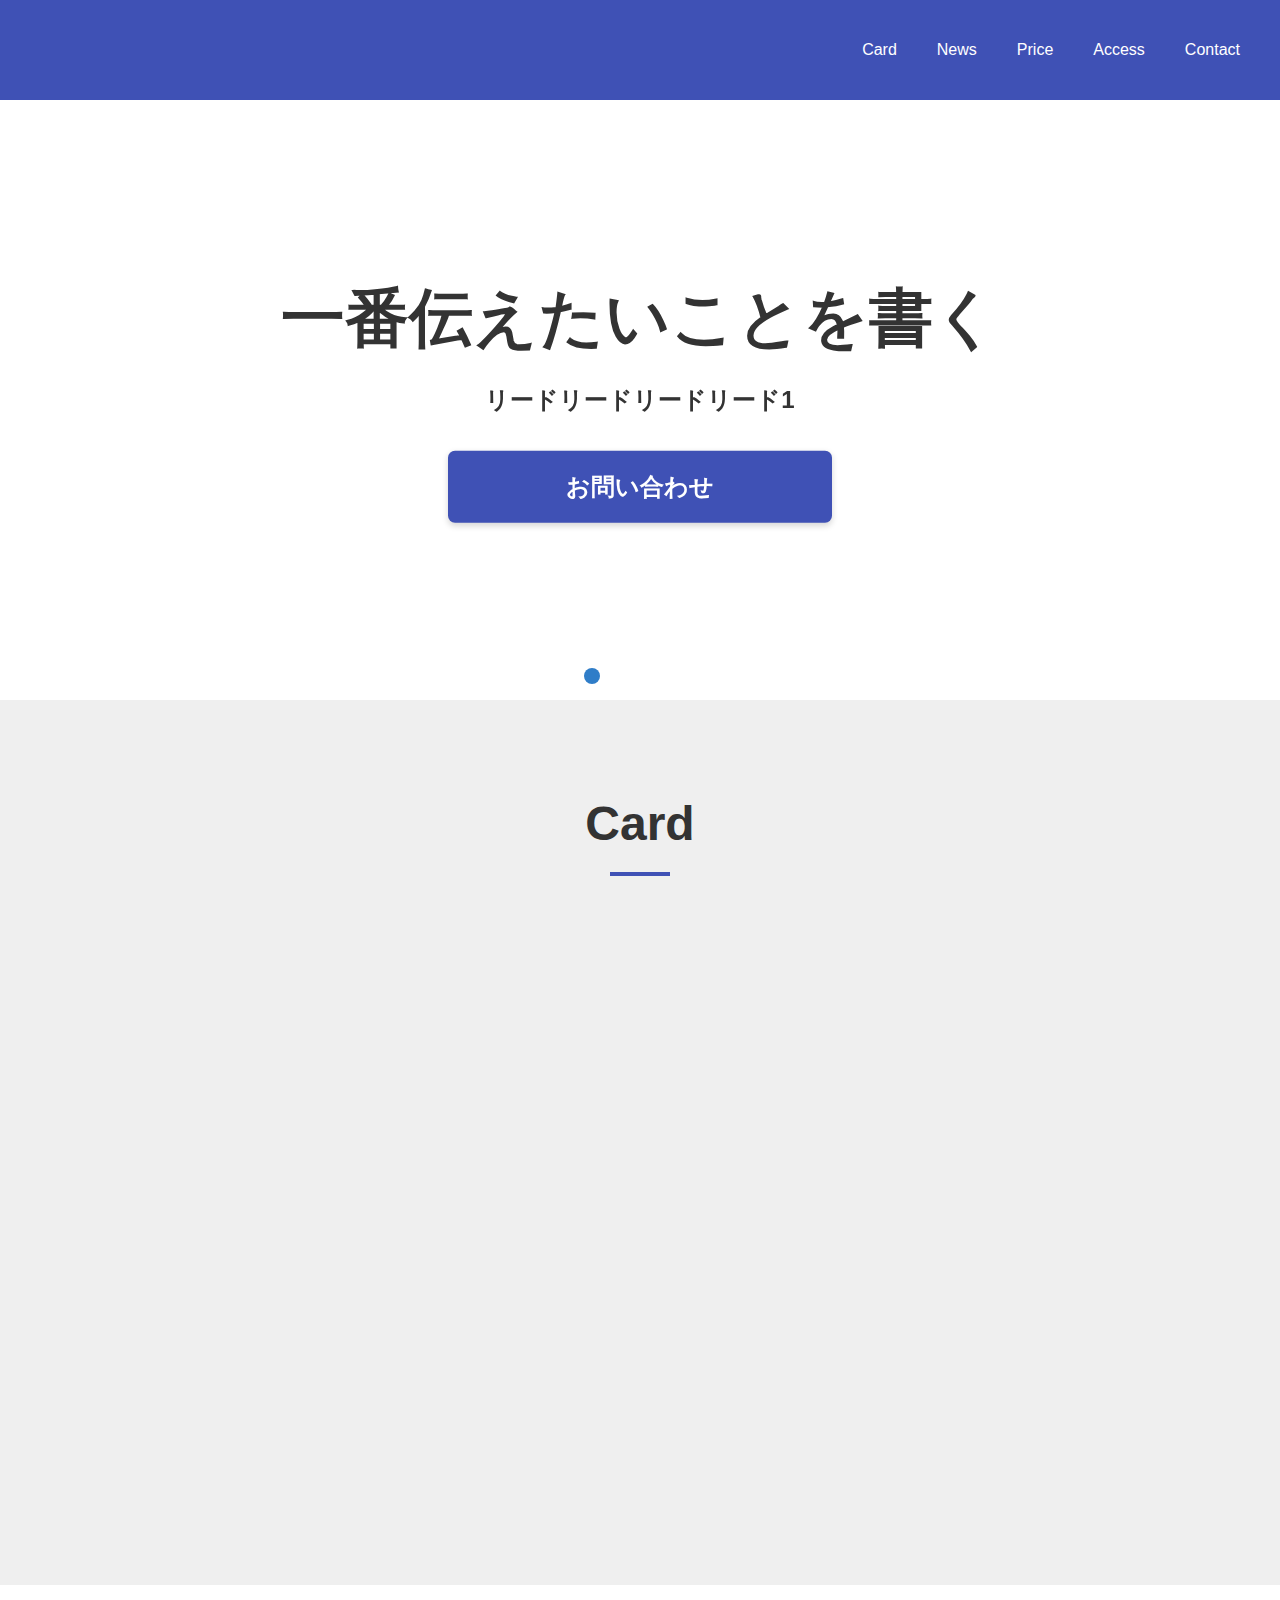
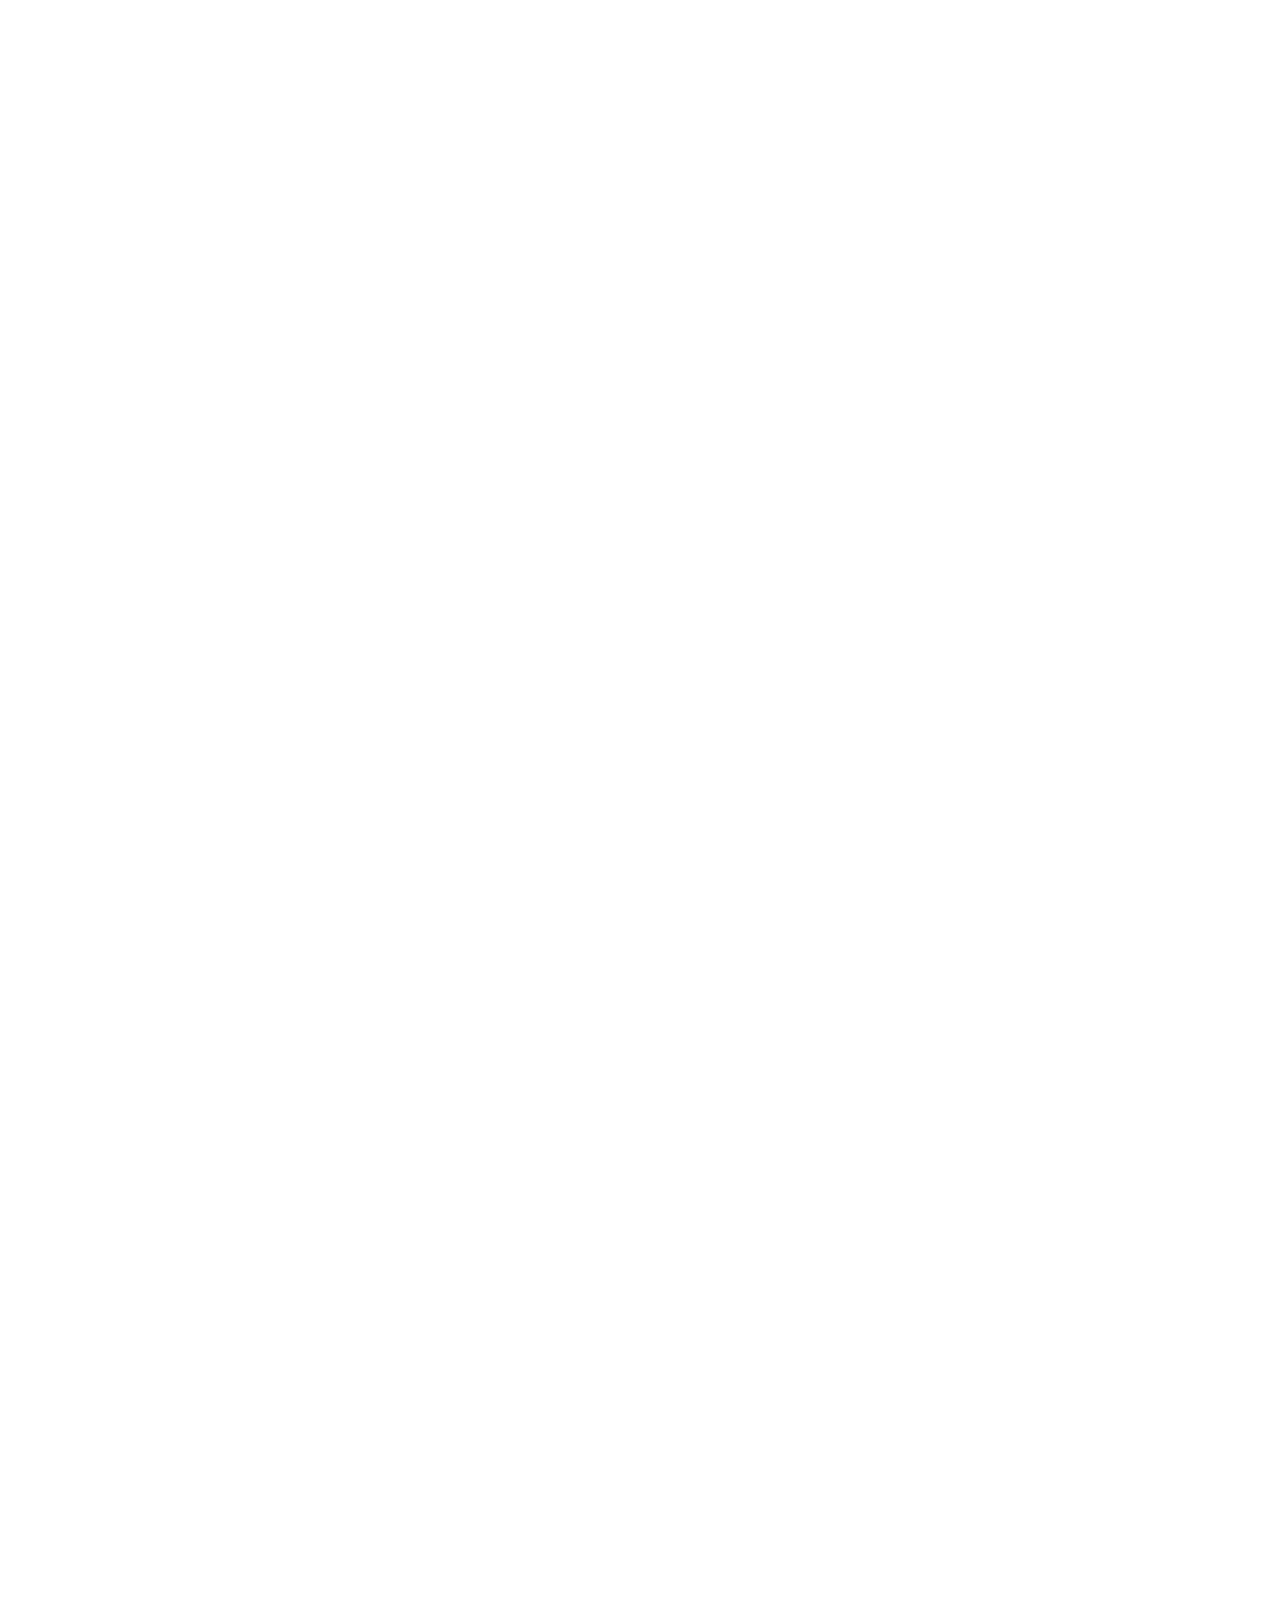
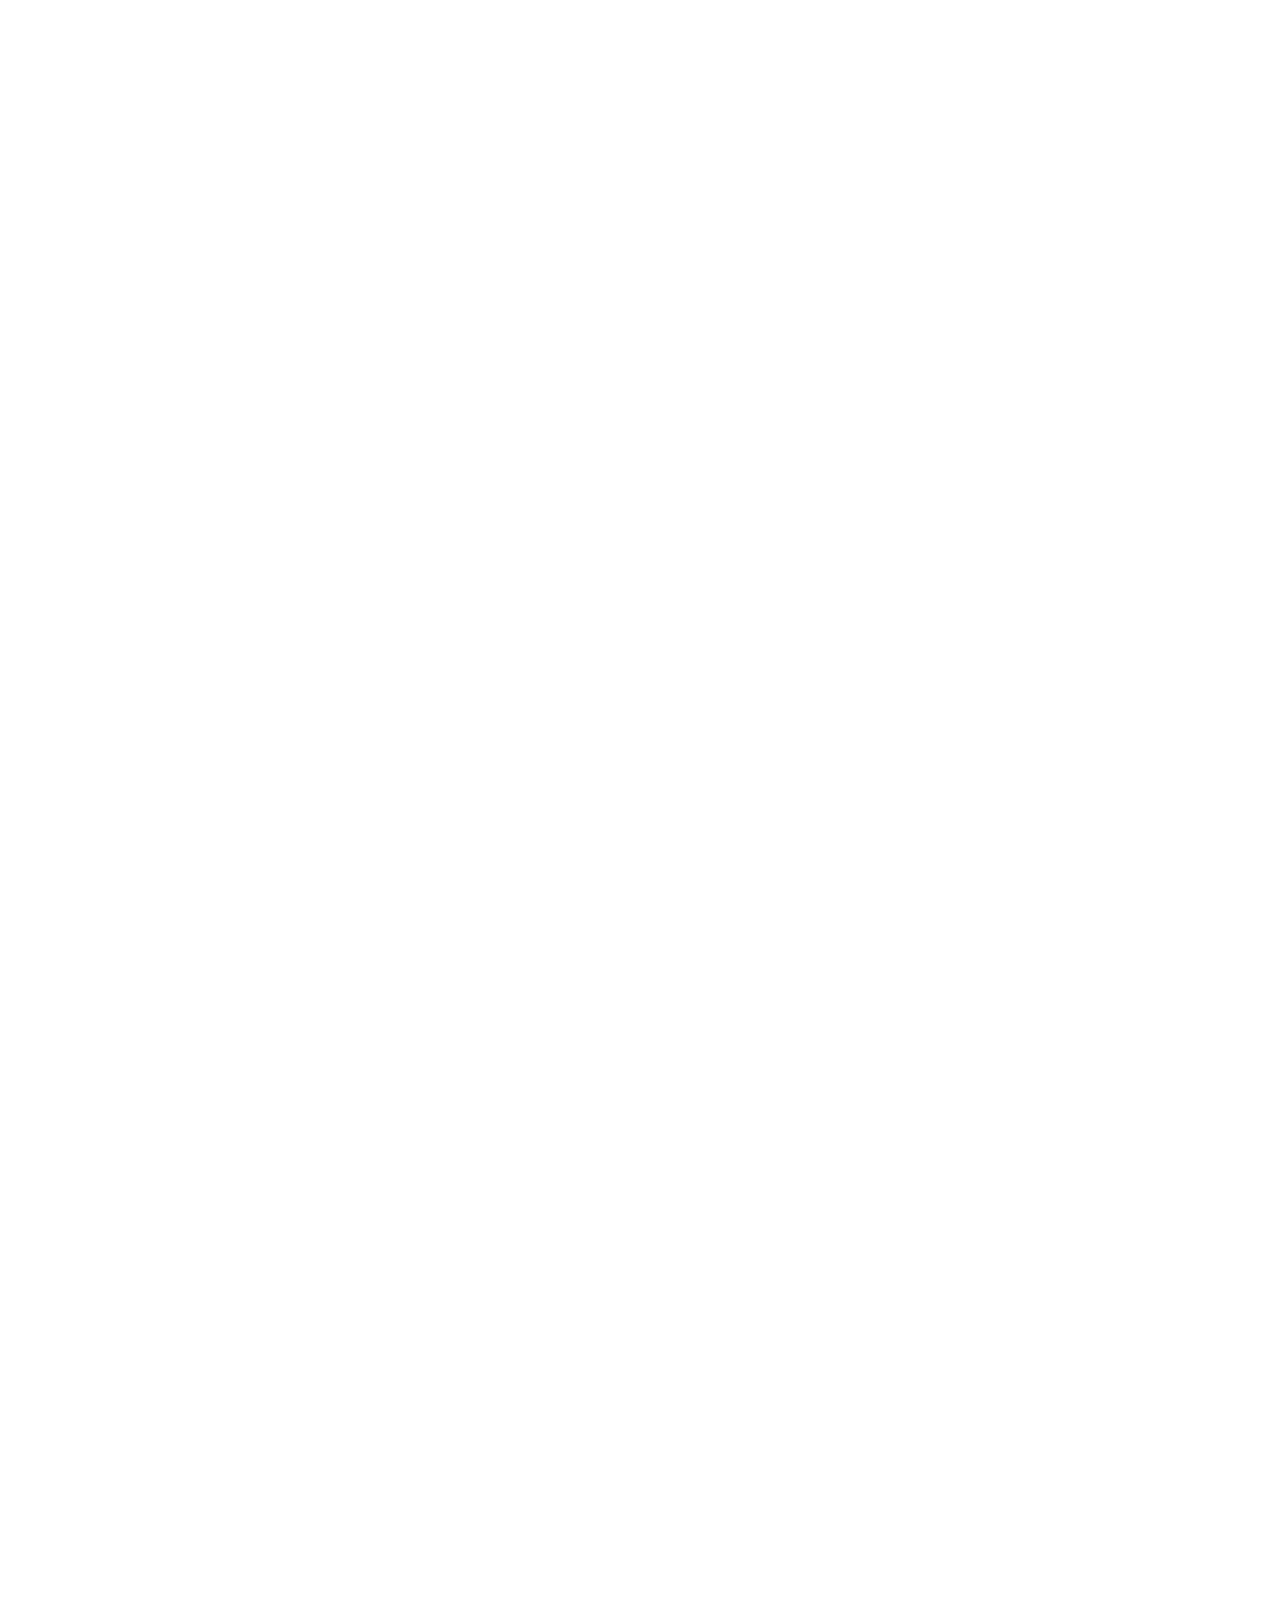
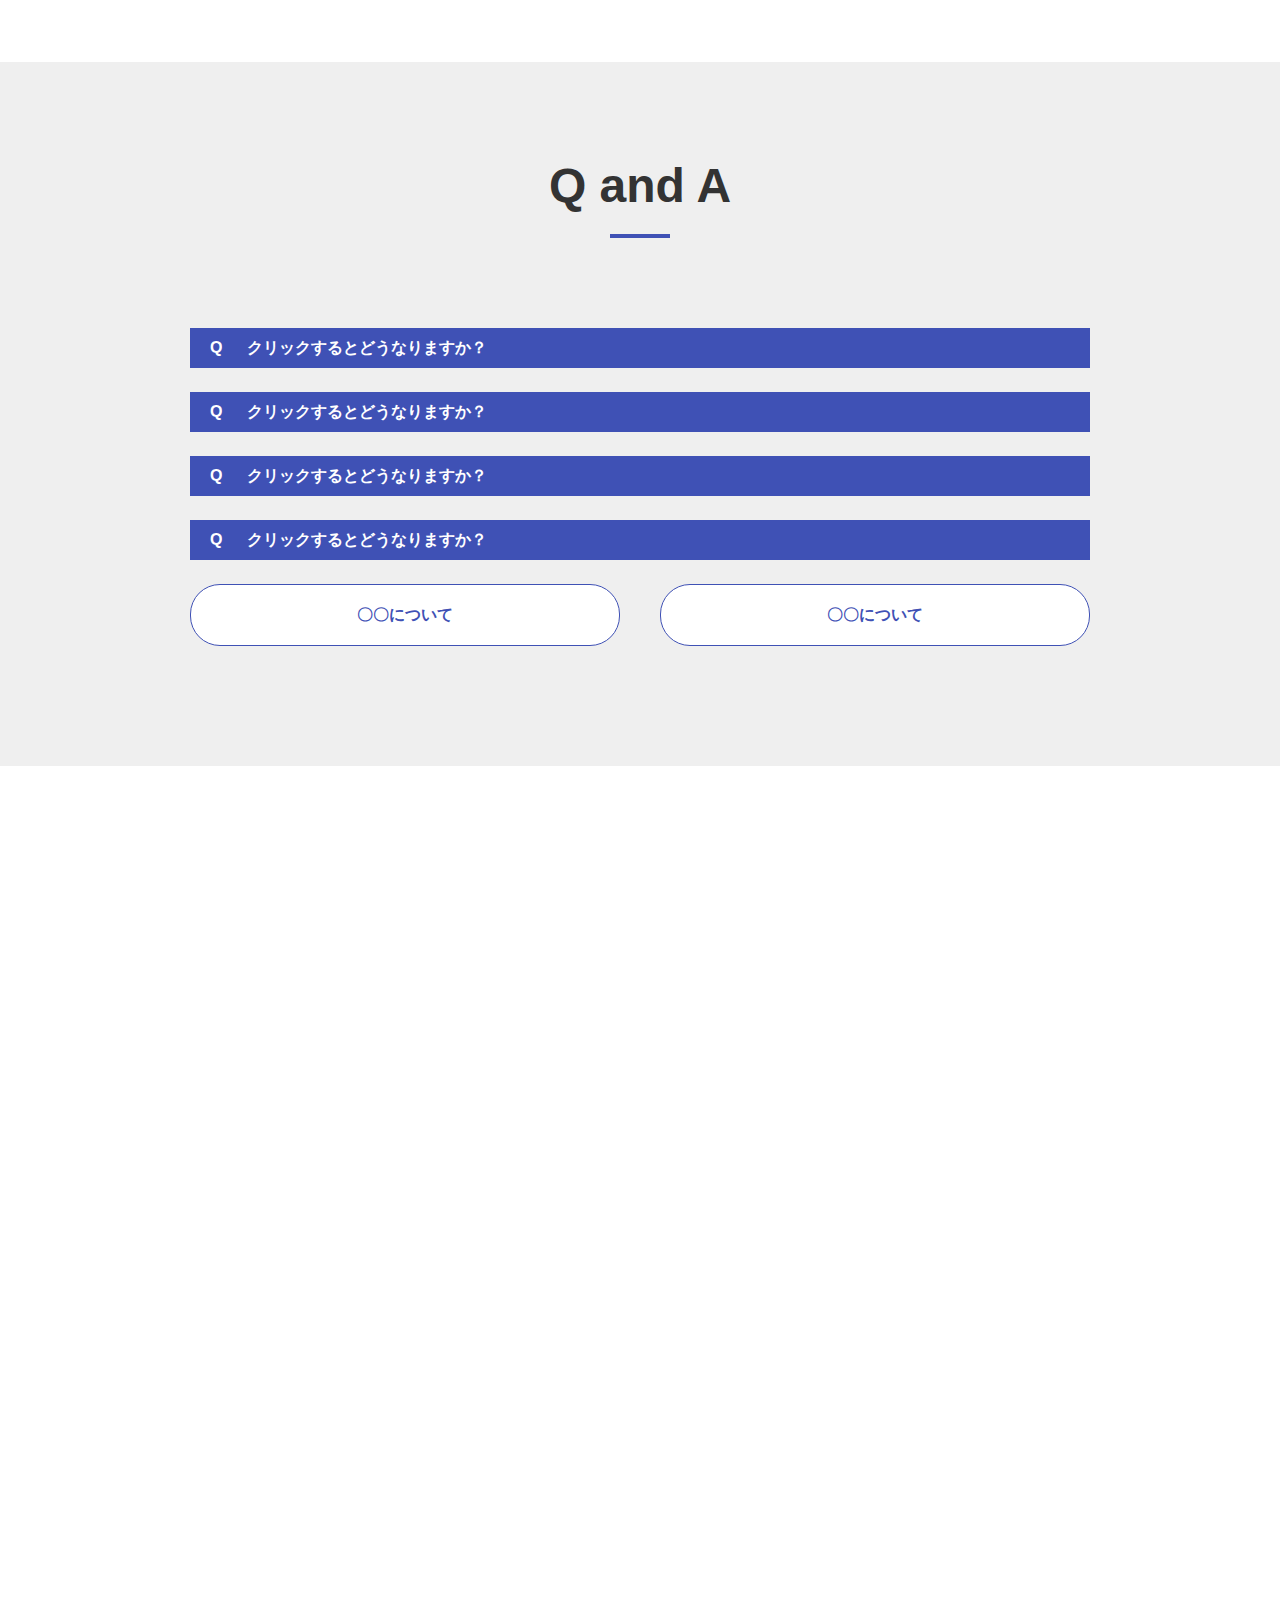
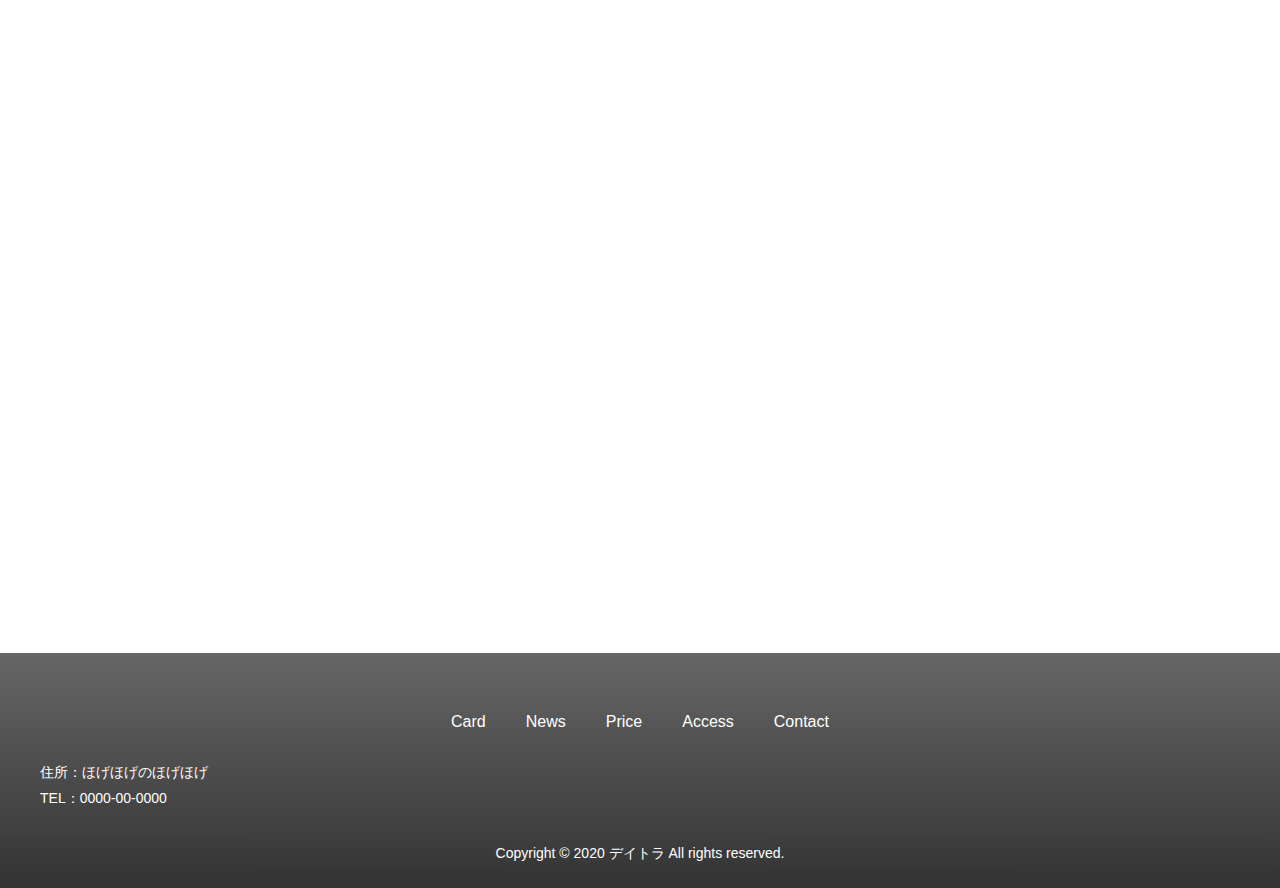
==== index.html @ 1953d83e "Rename myself.html to index.html" ====
<!DOCTYPE html>
<html lang="ja">
<head>
  <meta charset="UTF-8">
  <meta name="viewport" content="width=device-width, initial-scale=1.0">
  <title>Document</title>
  
  <!-- <link rel="stylesheet" href="../html5reset-1.6.1.css"> -->
  <link rel="stylesheet" href="https://unpkg.com/swiper/swiper-bundle.min.css">
  <link rel="stylesheet" href="./wow/css/libs/animate.css">
  <link rel="stylesheet" href="myself.css">
</head>
<body class="drawer drawer--right">
  <header>
    <div class="container container-header">
      <h1 class="header-logo">
        <a href="">         
          <img src="./ANSWER/img/logo.png" alt="" >
        </a>
      </h1>
      <nav class="header-nav hidden-sp">
        <ul>
          <li ><a href="#card" class="nav-link">Card</a></li>
          <li><a href="#news" class="nav-link">News</a></li>
          <li><a href="#price" class="nav-link">Price</a></li>
          <li><a href="#map" class="nav-link">Access</a></li>
          <li><a href="#contact" class="nav-link">Contact</a></li>
        </ul>
      </nav>
      <div class="drawer-items hidden-pc hidden-tab">
        <!-- ハンバーガーメニュー -->
        <button type="button" class="drawer-toggle drawer-hamburger">
            <!-- 中の要素は自由！ -->
            <span class="sr-only">toggle navigation</span>
            <span class="drawer-hamburger-icon"></span>
        </button>
        <nav class="drawer-nav" role="navigation">
          <ul class="drawer-menu">
            <li><a class="drawer-brand" href="#">Brand</a></li>
            <li><a class="drawer-menu-item nav-item" href="#card">Card</a></li>
            <li><a class="drawer-menu-item" href="#news">News</a></li>
            <li><a class="drawer-menu-item" href="#price">Price</a></li>
            <li><a class="drawer-menu-item" href="#map">Access</a></li>
            <li><a class="drawer-menu-item" href="#contact">Contact</a></li>
          </ul>
        </nav>
        <div class="drawer-bg"></div>
      </div>
    </div>
  </header>
  
  <section class="mainvisual">
    <div class="swiper-container">
      <div class="swiper-wrapper">
        
        <div class="swiper-slide">
          <div class="mainvisual-content">
            <div class="mainvisual-ttl wow fadeInUp">一番伝えたい<br class=" hidden-pc hidden-tab">ことを書く</div>
            <div class="mainvisual-lead wow fadeInUp">リードリードリードリード1</div>
            <div class="mainvisual-button"><a href="" class="button-mainvisual">お問い合わせ</a></div>
          </div>          
        </div>

        <div class="swiper-slide">
          <div class="mainvisual-content">
            <div class="mainvisual-ttl">一番伝えたい<br class=" hidden-pc hidden-tab">ことを書く</div>
            <div class="mainvisual-lead">リードリードリードリード2</div>
            <div class="mainvisual-button"><a href="" class="button-mainvisual">お問い合わせ</a></div>
          </div>          
        </div>

        <div class="swiper-slide " data-swiper-autoplay="2000">
          <div class="mainvisual-content">
            <div class="mainvisual-ttl">一番伝えたい<br class=" hidden-pc hidden-tab">ことを書く</div>
            <div class="mainvisual-lead">リードリードリードリード3</div>
            <div class="mainvisual-button"><a href="" class="button-mainvisual">お問い合わせ</a></div>
          </div>          
        </div>

        
        <div class="swiper-slide">
          <div class="mainvisual-content">
            <div class="mainvisual-ttl">一番伝えたい<br class=" hidden-pc hidden-tab">ことを書く</div>
            <div class="mainvisual-lead">リードリードリード4</div>
            <div class="mainvisual-button"><a href="" class="button-mainvisual">お問い合わせ</a></div>
          </div>          
        </div>
        <div class="swiper-slide">
          <div class="mainvisual-content">
            <div class="mainvisual-ttl">一番伝えたい<br class=" hidden-pc hidden-tab">ことを書く</div>
            <div class="mainvisual-lead">リードリードリードリード5</div>
            <div class="mainvisual-button"><a href="" class="button-mainvisual">お問い合わせ</a></div>
          </div>          
        </div>
      </div>

      <div class="swiper-pagination"></div>
    <!-- ナビゲーションボタン（※省略可） -->
    <div class="swiper-button-prev"></div>
    <div class="swiper-button-next"></div>

    <!-- スクロールバー（※省略可） -->
    <!-- <div class="swiper-scrollbar"></div> -->
    </div>

    
  </section>

  
  <section class="card wow fadeInUp" id="card">
    <div class="container">
      <h2 class="section-ttl">Card</h2>
      <div class="card-items">
        <div class="card-item wow bounceInLeft">
          <a href="" class="media">
            <div class="card-img"><img src="./ANSWER/img/card01.png" alt="" class=""></div>
            <div class="media-body">
              <div class="media-title">タイトルタイトル</div>
              <div class="media-content">テキストテキストテキストテキストテキストテキストテキストテキストテキスト</div>
            </div>
          </a>
        </div>
        <div class="card-item wow bounceInDown">
          <a href="" class="media">
            <div class="card-img"><img src="./ANSWER/img/card01.png" alt="" class=""></div>
            <div class="media-body">
              <div class="media-title">タイトルタイトル</div>
              <div class="media-content">テキストテキストテキストテキストテキストテキストテキストテキストテキスト</div>
            </div>
          </a>
        </div>
        <div class="card-item wow bounceInRight">
          <a href="" class="media">
            <div class="card-img"><img src="./ANSWER/img/card01.png" alt="" class=""></div>
            <div class="media-body">
              <div class="media-title">タイトルタイトル</div>
              <div class="media-content">テキストテキストテキストテキストテキストテキストテキストテキストテキスト</div>
            </div>
          </a>
        </div>
        <div class="card-item wow bounceInLeft">
          <a href="" class="media">
            <div class="card-img"><img src="./ANSWER/img/card01.png" alt="" class=""></div>
            <div class="media-body">
              <div class="media-title">タイトルタイトル</div>
              <div class="media-content">テキストテキストテキストテキストテキストテキストテキストテキストテキスト</div>
            </div>
          </a>
        </div>
        <div class="card-item wow fadeInUp">
          <a href="" class="media">
            <div class="card-img"><img src="./ANSWER/img/card01.png" alt="" class=""></div>
            <div class="media-body">
              <div class="media-title">タイトルタイトル</div>
              <div class="media-content">テキストテキストテキストテキストテキストテキストテキストテキストテキスト</div>
            </div>
          </a>
        </div>
        <div class="card-item wow bounceInRight">
          <a href="" class="media">
            <div class="card-img"><img src="./ANSWER/img/card01.png" alt="" class=""></div>
            <div class="media-body">
              <div class="media-title">タイトルタイトル</div>
              <div class="media-content">テキストテキストテキストテキストテキストテキストテキストテキストテキスト</div>
            </div>
          </a>
        </div>
        <div class="card-item wow bounceInLeft">
          <a href="" class="media">
            <div class="card-img"><img src="./ANSWER/img/card01.png" alt="" class=""></div>
            <div class="media-body">
              <div class="media-title">タイトルタイトル</div>
              <div class="media-content">テキストテキストテキストテキストテキストテキストテキストテキストテキスト</div>
            </div>
          </a>
        </div>
        <div class="card-item wow bounceInUp">
          <a href="" class="media">
            <div class="card-img"><img src="./ANSWER/img/card01.png" alt="" class=""></div>
            <div class="media-body">
              <div class="media-title">タイトルタイトル</div>
              <div class="media-content">テキストテキストテキストテキストテキストテキストテキストテキストテキスト</div>
            </div>
          </a>
        </div>
      </div>

    </div>
  </section>

  
  <section class="news wow fadeInUp" id="news">
    <div class="container">
      <h2 class="section-ttl">News</h2>
      <div class="news-items">
        <div class="news-item">
          <div class="info">
            <div class="info-meta">
              <time class="info-published" datetime="2019-01-30">2019-01-30</time>
              <div class="info-label">
                <a href="" class="info-label">ラベル１</a>
              </div>
            </div>
            <div class=" info-ttl"><a href="">ニュースニュースニュースニュースニュースニュースニュースニュース</a></div>
          </div>
        </div>
        <div class="news-item">
          <div class="info">
            <div class="info-meta">
              <time class="info-published" datetime="2019-01-30">2019-01-30</time>
              <div class="info-label info-label-1">
                <a href="" class="info-label">ラベル１</a>
              </div>
            </div>
            <div class=" info-ttl"><a href="">ニュースニュースニュースニュースニュースニュースニュースニュース</a></div>
          </div>
        </div>
        <div class="news-item">
          <div class="info">
            <div class="info-meta">
              <time class="info-published" datetime="2019-01-30">2019-01-30</time>
              <div class="info-label info-label-2">
                <a href="" class="info-label">ラベル１</a>
              </div>
            </div>
            <div class=" info-ttl"><a href="">ニュースニュースニュースニュースニュースニュースニュースニュース</a></div>
          </div>
        </div>
        <div class="news-item">
          <div class="info">
            <div class="info-meta">
              <time class="info-published" datetime="2019-01-30">2019-01-30</time>
              <div class="info-label ">
                <a href="" class="info-label">ラベル１</a>
              </div>
            </div>
            <div class=" info-ttl"><a href="">ニュースニュースニュースニュースニュースニュースニュースニュースニュースニュースニュースニュースニュースニュースニュースニュース</a></div>
          </div>
        </div>
        <div class="news-item">
          <div class="info">
            <div class="info-meta">
              <time class="info-published" datetime="2019-01-30">2019-01-30</time>
              <div class="info-label ">
                <a href="" class="info-label">ラベル１</a>
              </div>
            </div>
            <div class=" info-ttl"><a href="">ニュースニュースニュースニュースニュースニュースニュースニュース</a></div>
          </div>
        </div>
      </div>
      <div class="news-link">
        <a href="">more</a>
      </div>
    </div>
  </section>

  
  <section class="price  wow fadeInUp" id="price">
    <div class="container">
      <h2 class="section-ttl">Price</h2>
      <div class="price-content">
        <div class="price-img"><img src="./ANSWER/img/price.png" alt=""></div>
        <div class="table-price">
          <table class="table-default">
						<tr>
							<th></th>
							<th>column1</th>
							<th>column2</th>
						</tr>
						<tr>
							<th>row1</th>
							<td>100円</td>
							<td>100円</td>
						</tr>
						<tr>
							<th>row2</th>
							<td>6,000円</td>
							<td>0円</td>
						</tr>
						<tr>
							<th>row3</th>
							<td class="table-default__multiline">
								<span class="m-active">6,000円</span><br>
								<span class="m-small">※ 今だけ半額</span>
							</td>
							<td>0円</td>
						</tr>
						<tr>
							<th>row4</th>
							<td>100円</td>
							<td>100円</td>
						</tr>
          </table>
          <div class="table-attention">※目安なので詳しくは<a href>お問い合わせ</a>ください。</div>
        </div>
      </div>
    </div>
  </section>
  
  <section class="map  wow fadeInUp" id="map">
    <div class="container">
      <h2 class="section-ttl">Access</h2>
      <div class="map-iframe">
        <div class="map-iframe-wrap">
          <iframe src="https://www.google.com/maps/embed?pb=!1m18!1m12!1m3!1d2603.0057111878637!2d17.234353550320076!3d40.79427154510005!2m3!1f0!2f0!3f0!3m2!1i1024!2i768!4f13.1!3m3!1m2!1s0x1347b26487f9383d%3A0x803e3f2f028a5d8!2z44Kk44K_44Oq44KiIOOAkjcwMDExIOODkOODvOODqiDjgqLjg6vjg5njg63jg5njg4Pjg60!5e0!3m2!1sja!2sjp!4v1601564745512!5m2!1sja!2sjp" width="800" height="400" frameborder="0" style="border:0;" allowfullscreen="" aria-hidden="false" tabindex="0"></iframe>
        </div>
      </div>
      <dl class="map-info">
				<dt>住所</dt>
				<dd>ほげほげほげのほげの場所</dd>
				<dt>アクセス</dt>
				<dd>〇〇駅から右に５分</dd>
      </dl>
      <div class="map-link">
        <a href="" class="button-arrow-right">Googleマップで見る</a>
      </div>
    </div>
  </section>

  <section class="tab wow fadeInUp" id="tab">
    <div class="container">
      <h2 class="section-ttl">Tab</h2>
      <div class="tab-wrap">
        <div class="tab-menu-links">
          <div class="tab-menu-item1 tab-menu-link is-chosen">
            <a href="" class="tab-link" id="tab-1" data-tab="tab1">タブ1</a>
          </div>
          <div class="tab-menu-item2 tab-menu-link">
            <a href="" class="tab-link" data-tab="tab2">タブ2</a>
          </div>
          <div class="tab-menu-item3 tab-menu-link">
            <a href="" class="tab-link" data-tab="tab3">タブ3</a>
          </div>
          <div class="tab-menu-item4 tab-menu-link">
            <a href="" class="tab-link" data-tab="tab4">タブ4</a>
          </div>
        </div>
        <div class="tab-contens">
          <div data-tab="tab1" class="tab-content-type-1 tab-content is-show-tab-content">
            <h3 class="tab-item-ttl">タブ１のキャッチ的なテキスト</h3>
            <div class="tab-content-main">
              <div class="tab-img"><img src="./ANSWER/img/price.png" alt=""></div>
              <div class="tab-introduce">
                <h4 class="tab-introduce-ttl">
                  タブ１の見出し
                </h4>
                <div class="tab-introduce-content">
                  タブ１のコンテンツ。タブ１のコンテンツ。タブ１のコンテンツ。タブ１のコンテンツ。タブ１のコンテンツ。タブ１のコンテンツ。タブ１のコンテンツ。タブ１のコンテンツ。タブ１のコンテンツ。タブ１のコンテンツ。タブ１のコンテンツ。タブ１のコンテンツ。タブ１のコンテンツ。タブ１のコンテンツ。タブ１のコンテンツ。タブ１のコンテンツ。タブ１のコンテンツ。
                </div>
                <div class="tab-introduce-link"><a href="" class="button-arrow-right">詳しく見る</a></div>
              </div>
            </div>
          </div>
          <div data-tab="tab2" class="tab-content-type-2 tab-content">
            <h3 class="tab-item-ttl">タブ2のキャッチ的なテキスト</h3>
            <div class="tab-content-main">
              <div class="tab-img"><img src="./ANSWER/img/mainvisual.png" alt=""></div>
              <div class="tab-introduce">
                <h4 class="tab-introduce-ttl">
                  タブ2の見出し
                </h4>
                <div class="tab-introduce-content">
                  タブ１のコンテンツ。タブ１のコンテンツ。タブ１のコンテンツ。タブ１のコンテンツ。タブ１のコンテンツ。タブ１のコンテンツ。タブ１のコンテンツ。タブ１のコンテンツ。タブ１のコンテンツ。タブ１のコンテンツ。タブ１のコンテンツ。タブ１のコンテンツ。タブ１のコンテンツ。タブ１のコンテンツ。タブ１のコンテンツ。タブ１のコンテンツ。タブ１のコンテンツ。
                </div>
                <div class="tab-introduce-link"><a href="" class="button-arrow-right">詳しく見る</a></div>
              </div>
            </div>
          </div>
          <div data-tab="tab3" class="tab-content-type-3 tab-content">
            <h3 class="tab-item-ttl">タブ3のキャッチ的なテキスト</h3>
            <div class="tab-content-main">
              <div class="tab-img"><img src="./ANSWER/img/price.png" alt=""></div>
              <div class="tab-introduce">
                <h4 class="tab-introduce-ttl">
                  タブ１の見出し
                </h4>
                <div class="tab-introduce-content">
                  タブ１のコンテンツ。タブ１のコンテンツ。タブ１のコンテンツ。タブ１のコンテンツ。タブ１のコンテンツ。タブ１のコンテンツ。タブ１のコンテンツ。タブ１のコンテンツ。タブ１のコンテンツ。タブ１のコンテンツ。タブ１のコンテンツ。タブ１のコンテンツ。タブ１のコンテンツ。タブ１のコンテンツ。タブ１のコンテンツ。タブ１のコンテンツ。タブ１のコンテンツ。
                </div>
                <div class="tab-introduce-link"><a href="" class="button-arrow-right">詳しく見る</a></div>
              </div>
            </div>
          </div>
          <div data-tab="tab4" class="tab-content-type-4 tab-content">
            <h3 class="tab-item-ttl">タブ4のキャッチ的なテキスト</h3>
            <div class="tab-content-main">
              <div class="tab-img"><img src="./ANSWER/img/card01.png" alt=""></div>
              <div class="tab-introduce">
                <h4 class="tab-introduce-ttl">
                  タブ１の見出し
                </h4>
                <div class="tab-introduce-content">
                  タブ１のコンテンツ。タブ１のコンテンツ。タブ１のコンテンツ。タブ１のコンテンツ。タブ１のコンテンツ。タブ１のコンテンツ。タブ１のコンテンツ。タブ１のコンテンツ。タブ１のコンテンツ。タブ１のコンテンツ。タブ１のコンテンツ。タブ１のコンテンツ。タブ１のコンテンツ。タブ１のコンテンツ。タブ１のコンテンツ。タブ１のコンテンツ。タブ１のコンテンツ。
                </div>
                <div class="tab-introduce-link"><a href="" class="button-arrow-right">詳しく見る</a></div>
              </div>
            </div>
          </div>
    
        </div>
      </div>
    </div>
  </section>

  <section class="q-and-a">
    <div class="container">
      <h2 class="section-ttl q-and-a-ttl">Q and A</h2>
      <div class="q-and-a-wrap">

        <div class="q-and-a-item" id="q-and-a-item-1">
          <div class="q-and-a-question" data-q-and-a-no="1"><a href="">クリックするとどうなりますか？</a></div>
          <div class="q-and-a-answer" data-q-and-a-no="1">
            <div class="q-and-a-answer-content">
              <p>
                アコーディオンでここが開きます。アコーディオンでここが開きます。アコーディオンでここが開きます。アコーディオンでここが開きます。アコーディオンでここが開きます。アコーディオンでここが開きます。アコーディオンでここが開きます。アコーディオンでここが開きます。
              </p></div>
          </div>
        </div>
        
        <div class="q-and-a-item" id="q-and-a-item-2">
          <div class="q-and-a-question" data-q-and-a-no="2"><a href="">クリックするとどうなりますか？</a></div>
          <div class="q-and-a-answer" data-q-and-a-no="2">
            <div class="q-and-a-answer-content">
              <p>
                アコーディオンでここが開きます。アコーディオンでここが開きます。アコーディオンでここが開きます。アコーディオンでここが開きます。アコーディオンでここが開きます。アコーディオンでここが開きます。アコーディオンでここが開きます。アコーディオンでここが開きます。 
              </p></div>
          </div>
        </div>
        
        <div class="q-and-a-item" id="q-and-a-item-3">
          <div class="q-and-a-question" data-q-and-a-no="3"><a href="">クリックするとどうなりますか？</a></div>
          <div class="q-and-a-answer" data-q-and-a-no="3">
            <div class="q-and-a-answer-content">
              <p>
                アコーディオンでここが開きます。アコーディオンでここが開きます。アコーディオンでここが開きます。アコーディオンでここが開きます。アコーディオンでここが開きます。アコーディオンでここが開きます。アコーディオンでここが開きます。アコーディオンでここが開きます。
              </p></div>
          </div>
        </div>
        
        <div class="q-and-a-item" id="q-and-a-item-4">
          <div class="q-and-a-question" data-q-and-a-no="4"><a href="">クリックするとどうなりますか？</a></div>
          <div class="q-and-a-answer" data-q-and-a-no="4">
            <div class="q-and-a-answer-content">
              <p>
                アコーディオンでここが開きます。アコーディオンでここが開きます。アコーディオンでここが開きます。アコーディオンでここが開きます。アコーディオンでここが開きます。アコーディオンでここが開きます。アコーディオンでここが開きます。アコーディオンでここが開きます。 
              </p></div>
          </div>
        </div>
        <div class="q-a">
          <div class="q-a-wrap">
            <div class="q-a-item">
              <div class="q-a-question"><a href="">〇〇について</a></div>
              <div class="q-a-answer"><p>〇〇についての中身がぐいーんと出てくるイメージです。〇〇についての中身がぐいーんと出てくるイメージです。〇〇についての中身がぐいーんと出てくるイメージです。</p></div>
            </div>
            <div class="q-a-item">
              <div class="q-a-question"><a href="">〇〇について</a></div>
              <div class="q-a-answer"><p>〇〇についての中身がぐいーんと出てくるイメージです。〇〇についての中身がぐいーんと出てくるイメージです。〇〇についての中身がぐいーんと出てくるイメージです。</p></div>
            </div>
          </div>
        </div>

      </div>
    </div> 
  </section>
  
  <section class="contact wow fadeInUp" id="contact" >
    <div class="container">
      <h2 class="section-ttl">Contact</h2>
      <div class="contact-item">
        <form action="#">
            <dl class="contact-controls">
              <div class="contact-control">
                <dt>
                  <label for="your-name" class="contact-label contact-label-required">お名前</label>
                </dt>
                <dd>
                  <input type="text" name="your-name" id="your-name" placeholder="山田　太郎" class="form-input" value="" required>
                </dd>
              </div>
              <div class="contact-control">
                <dt>
                  <label for="your-mail" class="contact-label contact-label-required">メールアドレス</label>
                </dt>
                <dd>
                  <input type="text" name="your-mail" id="your-mail" class="form-input" placeholder="emal@example.com" value="" required>
                </dd>
              </div>
              <div class="contact-control">
                <dt>
                  <label for="your-kind" class="contact-label">お問い合わせ種別</label>
                </dt>
                <dd>
                  <select name="your-kind" id="your-kind" class="form-select">
                    <option value="">ーーー</option>
                    <option value="a">セレクトA</option>
                    <option value="b">セレクトB</option>
                    <option value="c">セレクトC</option>
                  </select>
                </dd>
              </div>
              <div class="contact-control">
                <dt>
                  <label for="your-message" class="contact-label">お問い合わせ内容</label>
                </dt>
                <dd>
                  <textarea name="your-message" id="your-message" class="form-textarea" placeholder="お問い合わせを入力してください"></textarea>
                </dd>
              </div>
            </dl>
            <div class="contact-radio">
              <label class="contact-radio-item"><input type="radio" name="your-name" class="form-radio" type="radio" checked><span>ラジオ1</span></label>

              <label class="contact-radio-item"><input type="radio" name="your-name" class="form-radio" type="radio" ><span>ラジオ2</span></label>

              <label class="contact-radio-item"><input type="radio" name="your-name" class="form-radio" type="radio" ><span>ラジオ3</span></label>
            </div>
            <div class="contact-check">
              <label>
                <input type="checkbox" class="form-checkbox" name="your-checkbox" required>

                <span><a href="" id="privacy-link">プライバシーポリシー</a>に合意する</span>
              </label>
            </div>
            <div class="contact-submit">
              <input type="submit"  value="送信する" class="button-arrow-right">
            </div>

        </form>
      </div>
    </div>
  </section>
  <section class="modal">
    <div class="container modal-container">
      <div class="modal-wrap" data-modal="hide">
        <div class="modal-close-top-btn modal-close" data-modal="close"><a href=""><img src="./ANSWER/img/btn-batsu.png" alt=""></a></div>

        <h3 class="modal-ttl">プライバシーポリシー</h3>
        <div class="modal-content">
          <div class="modal-item">
            <h3 class="modal-item-ttl">ほにゃらら</h3>
            <div class="modal-body">
              <div class="modal-body-text">ほにゃららほにゃららほにゃららほにゃららほにゃららほにゃららほにゃららほにゃららほにゃららほにゃららほにゃららほにゃららほにゃららほにゃららほにゃららほにゃららほにゃららほにゃららほにゃららほにゃららほにゃららほにゃららほにゃららほにゃららほにゃららほにゃららほにゃららほにゃららほにゃららほにゃららほにゃららほにゃららほにゃららほにゃららほにゃららほにゃららほにゃららほにゃらら。</div>
            </div>

          </div>
  
          <div class="modal-item">
            <h3 class="modal-item-ttl">ほにゃらら</h3>
            <div class="modal-body">
              <div class="modal-body-text">ほにゃららほにゃららほにゃららほにゃららほにゃららほにゃららほにゃららほにゃららほにゃららほにゃららほにゃららほにゃららほにゃららほにゃららほにゃららほにゃららほにゃららほにゃららほにゃららほにゃららほにゃららほにゃららほにゃららほにゃららほにゃららほにゃららほにゃららほにゃららほにゃららほにゃららほにゃららほにゃららほにゃららほにゃららほにゃららほにゃららほにゃららほにゃらら。ほにゃららほにゃららほにゃららほにゃららほにゃららほにゃららほにゃららほにゃららほにゃららほにゃららほにゃららほにゃららほにゃららほにゃららほにゃららほにゃららほにゃららほにゃららほにゃららほにゃららほにゃららほにゃららほにゃららほにゃららほにゃららほにゃららほにゃららほにゃららほにゃららほにゃららほにゃららほにゃららほにゃららほにゃららほにゃららほにゃららほにゃららほにゃらら。</div>
            </div>
          </div>
          <div class="modal-close-btn modal-close" data-modal="close"><a href="" class="">閉じる</a></div>
        </div>
      </div>
    </div>
    <div class="modal-bg" data-modal="hide"></div>
    </section>
  
  <footer class="footer">
    <div class="container">
      <div class="footer-contents">
        <div class="footer-left">
          <div class="footer-logo"><a href=""><img src="./ANSWER/img/logo.png" alt=""></a></div>
          <div class="footer-info">
            <p>住所：ほげほげのほげほげ</p>
            <p>TEL：0000-00-0000</p>
          </div>
        </div>
        <div class="footer-center">
          <nav class="footer-nav">
            <ul>
              <li><a href="">Card</a></li>
              <li><a href="">News</a></li>
              <li><a href="">Price</a></li>
              <li><a href="">Access</a></li>
              <li><a href="">Contact</a></li>
            </ul>
          </nav>
        </div>
        <div class="footer-right">
          <div class="footer-sns">
            <ul>
              <li><a href="" target="_blank" rel="noopener"><img src="./ANSWER/img/icon-twitter.png" alt=""></a></li>
              <li><a href="" target="_blank" rel="noopener"><img src="./ANSWER/img/icon-facebook.png" alt=""></a></li>
              <li><a href="" target="_blank" rel="noopener"><img src="./ANSWER/img/icon-instagram.png" alt=""></a></li>
            </ul>
          </div>
        </div>
      </div>
        <div class="footer-copy">Copyright &copy; 2020  <a href="https://www.daily-trial.com/" target="_blank" rel="noopener">デイトラ</a> All rights reserved.</div>
      </div>
  </footer>
  <div class="totop"><a href="#"><img src="./ANSWER/img/totop.png" alt=""></a></div>
  
<script src="https://ajax.googleapis.com/ajax/libs/jquery/3.4.1/jquery.min.js"></script>
<script src="https://unpkg.com/swiper/swiper-bundle.min.js"></script>
<!-- drawer.css -->
<link rel="stylesheet" href="https://cdnjs.cloudflare.com/ajax/libs/drawer/3.2.1/css/drawer.min.css">
<!-- jquery & iScroll -->
<script src="https://ajax.googleapis.com/ajax/libs/jquery/1.11.3/jquery.min.js"></script>
<script src="https://cdnjs.cloudflare.com/ajax/libs/iScroll/5.1.3/iscroll.min.js"></script>
<!-- drawer.js -->
<script src="https://cdnjs.cloudflare.com/ajax/libs/drawer/3.2.1/js/drawer.min.js"></script>
<script src="animation.js"></script>

<!-- <script>
  var mySwiper = new Swiper ('.swiper-container', {
    // ここからオプション
    loop: true,
    pagination: {
      el: '.swiper-pagination',
    },
    navigation: {
      nextEl: '.swiper-button-next',
      prevEl: '.swiper-button-prev',
    },
    scrollbar: {
      el: '.swiper-scrollbar',
    },
  })
 </script> -->
 <script src="./wow/dist/wow.js"></script>
 <script>
  new WOW().init();
  </script>
   <script>
    $(document).ready(function() {
    $('.drawer').drawer();
  });
  </script>
</body>
</html>
---- myself.css ----
@charset "UTF-8";
*,
*::before,
*::after {
  -webkit-box-sizing: border-box;
          box-sizing: border-box;
}

p {
  margin: 0;
  padding: 0;
}

a {
  opacity: 1;
  -webkit-transition: opacity .3s ease;
  transition: opacity .3s ease;
}

a:hover {
  opacity: .6;
}

ul, li {
  list-style: none;
}

a {
  text-decoration: none;
}

body {
  font-family: "游ゴシック体", "Yu Gothic", yugothic, "ヒラギノ角ゴ Pro", "Hiragino Kaku Gothic Pro", "メイリオ", meiryo, "MS Pゴシック", "MS PGothic", sans-serif;
  font-size: 16px;
  font-weight: 400;
  color: #333;
  line-height: 1.6;
  -webkit-font-smoothing: antialiased;
  -moz-osx-font-smoothing: grayscale;
  background: #fff;
  overflow-x: hidden;
  overflow-wrap: break-word;
  padding-top: 100px;
  margin: 0;
}

@media (max-width: 767px) {
  body {
    padding-top: 60px;
  }
}

img {
  max-width: 100%;
  height: auto;
  border: none;
}

ul {
  margin: 0;
  padding: 0;
}

@media (min-width: 1200px) {
  .hidden-pc {
    display: none;
  }
}

@media (min-width: 768px) and (max-width: 1247px) {
  .hidden-tab {
    display: none;
  }
}

@media (max-width: 767px) {
  .hidden-sp {
    display: none;
  }
}

section {
  padding: 100px 0 120px 0;
}

@media (max-width: 767px) {
  section {
    padding: 40px 0 80px 0;
  }
}

.container {
  width: 1200px;
  max-width: 100%;
  margin: 0 auto;
  height: inherit;
}

@media (max-width: 1247px) {
  .container {
    padding-left: 24px;
    padding-right: 24px;
    width: 100%;
  }
}

@media (max-width: 767px) {
  .container {
    padding-right: 16px;
    padding-left: 16px;
  }
}

.button-arrow-right {
  -webkit-appearance: none;
  background: #3f51b5 url(./ANSWER/img/icon-arrow-right.png) no-repeat center right 12px/17px 16px;
  -webkit-box-shadow: 0 3px 6px rgba(0, 0, 0, 0.16);
          box-shadow: 0 3px 6px rgba(0, 0, 0, 0.16);
  text-align: center;
  border: none;
  color: #fff;
  cursor: pointer;
  display: inline-block;
  text-decoration: none;
  padding: 14px 60px;
  font-size: 16px;
  border-radius: 8px;
  font-weight: 700;
  -webkit-transition: all 0.3s ease 0s;
  transition: all 0.3s ease 0s;
  width: 304px;
  max-width: 100%;
  line-height: 1.6;
}

@media (max-width: 767px) {
  .button-arrow-right {
    padding: 14px 32px;
    width: 100%;
  }
}

.button-arrow-right:hover {
  -webkit-transform: scale(1.1, 1.1);
          transform: scale(1.1, 1.1);
  -webkit-box-shadow: 0 5px 8px #575757;
          box-shadow: 0 5px 8px #575757;
  background-color: #032ad8ab;
  opacity: 1;
  outline: none;
}

.section-ttl {
  font-size: 48px;
  font-weight: 700;
  padding: 0 0 28px;
  margin: 0;
  position: relative;
  text-align: center;
  line-height: 1;
}

.section-ttl::after {
  content: "";
  background: #3f51b5;
  width: 60px;
  height: 4px;
  position: absolute;
  bottom: 0;
  left: 50%;
  -webkit-transform: translateX(-50%);
          transform: translateX(-50%);
}

@media (max-width: 767px) {
  .section-ttl::after {
    width: 48px;
  }
}

@media (max-width: 1247px) {
  .section-ttl {
    font-size: 50px;
    padding-bottom: 28px;
  }
}

@media (max-width: 767px) {
  .section-ttl {
    font-size: 42px;
    padding-bottom: 16px;
  }
}

header {
  background: #3f51b5;
  position: fixed;
  top: 0;
  left: 0;
  width: 100%;
  z-index: 18;
  height: 100px;
}

@media (max-width: 767px) {
  header {
    height: 60px;
    width: 100%;
  }
}

.container-header {
  display: -webkit-box;
  display: -ms-flexbox;
  display: flex;
  -webkit-box-align: center;
      -ms-flex-align: center;
          align-items: center;
  padding-top: 30px;
  padding-bottom: 30px;
}

@media (max-width: 767px) {
  .container-header {
    padding-top: 14px;
    padding-bottom: 14px;
  }
}

.header-logo {
  line-height: 1;
  margin: 0;
  -webkit-transition: all .3s ease-out;
  transition: all .3s ease-out;
}

.header-logo img {
  vertical-align: top;
  width: 205px;
}

@media (max-width: 1247px) {
  .header-logo img {
    width: 180px;
  }
}

@media (max-width: 767px) {
  .header-logo img {
    width: 148px;
  }
}

.header-nav {
  margin-left: auto;
}

.header-nav ul {
  display: -webkit-box;
  display: -ms-flexbox;
  display: flex;
  padding: 0;
}

.header-nav ul a {
  color: #fff;
  display: block;
  position: relative;
  text-decoration: none;
  -webkit-transition: all .3s;
  transition: all .3s;
}

.header-nav ul a:after {
  position: absolute;
  content: '';
  bottom: -20px;
  left: calc(25% / 2);
  width: 0;
  height: 1px;
  background: #e81919;
  -webkit-transition: all 0.3s ease 0s;
  transition: all 0.3s ease 0s;
}

.header-nav ul a:hover {
  cursor: pointer;
  opacity: 1;
  color: rgba(255, 255, 255, 0.6);
}

.header-nav ul a:hover::after {
  width: 75%;
}

.header-nav ul li {
  margin-left: 40px;
}

.header-nav ul li:nth-child(1) {
  margin-left: 0;
}

.drawer-items .drawer-hamburger {
  background-color: #3f51b5;
}

.drawer-items .drawer-hamburger:hover {
  background-color: #3f51b5;
}

header .drawer-items .drawer-hamburger-icon, .drawer-hamburger-icon:after, .drawer-hamburger-icon:before {
  width: 100%;
  height: .1em;
  -webkit-transition: all 0.6s cubic-bezier(0.19, 1, 0.22, 1);
  transition: all 0.6s cubic-bezier(0.19, 1, 0.22, 1);
  background-color: honeydew;
}

.drawer-open .drawer-hamburger-icon {
  background-color: transparent !important;
}

header .drawer-items .drawer-hamburger-icon:after {
  background-color: honeydew;
}

header .drawer-items .drawer-hamburger-icon:before {
  background-color: honeydew;
}

body .drawer-overlay {
  position: fixed;
  z-index: 10;
  top: 0;
  left: 0;
  display: none;
  width: 100%;
  height: 100%;
  background-color: rgba(0, 0, 0, 0.582);
}

.mainvisual {
  background: transparent url(./ANSWER/img/mainvisual.png) no-repeat top center/cover;
  height: 600px;
  width: 100%;
  padding: 0;
  position: relative;
  overflow: hidden;
}

@media (max-width: 1247px) {
  .mainvisual {
    height: 600px;
  }
}

@media (max-width: 767px) {
  .mainvisual {
    height: 500px;
  }
}

.mainvisual-content {
  position: absolute;
  top: 50%;
  left: 50%;
  -webkit-transform: translate(-50%, -50%);
          transform: translate(-50%, -50%);
  width: 100%;
  text-align: center;
  line-height: 1.2;
}

@media (max-width: 1247px) {
  .mainvisual-content {
    padding-left: 24px;
    padding-right: 24px;
  }
}

@media (max-width: 767px) {
  .mainvisual-content {
    padding-left: 16px;
    padding-right: 16px;
  }
}

.mainvisual-ttl {
  font-size: 64px;
  font-weight: 700;
  line-height: 1.3;
}

@media (max-width: 1247px) {
  .mainvisual-ttl {
    font-size: 56px;
  }
}

@media (max-width: 767px) {
  .mainvisual-ttl {
    font-size: 36px;
  }
}

.mainvisual-lead {
  font-weight: 700;
  margin-top: 24px;
  font-size: 24px;
  line-height: 1.3;
}

@media (max-width: 1247px) {
  .mainvisual-lead {
    font-size: 30px;
  }
}

@media (max-width: 767px) {
  .mainvisual-lead {
    font-size: 20px;
  }
}

.mainvisual-button {
  margin-top: 36px;
}

@media (max-width: 1247px) {
  .mainvisual-button {
    margin-top: 34px;
  }
}

@media (max-width: 767px) {
  .mainvisual-button {
    margin-top: 34px;
  }
}

.button-mainvisual {
  width: 384px;
  line-height: 72px;
  background: #3f51b5;
  display: inline-block;
  position: relative;
  color: #fff;
  font-size: 24px;
  font-weight: 700;
  border-radius: 7px;
  -webkit-box-shadow: 0 3px 6px #00000029;
          box-shadow: 0 3px 6px #00000029;
  -webkit-transition: all  .3s ease;
  transition: all  .3s ease;
}

.button-mainvisual:hover {
  opacity: 1;
  -webkit-transform: scale(1.2, 1.2);
          transform: scale(1.2, 1.2);
  -webkit-box-shadow: 0 3px 6px #532727b9;
          box-shadow: 0 3px 6px #532727b9;
}

@media (max-width: 1247px) {
  .button-mainvisual {
    width: 280px;
  }
}

@media (max-width: 767px) {
  .button-mainvisual {
    min-width: 150px;
    width: 70%;
    font-size: 20px;
  }
}

.mainvisual .swiper-container {
  width: 100%;
}

.mainvisual .swiper-slide {
  position: relative;
  height: 600px;
  width: 100%;
  background: url(./ANSWER/img/mainvisual.png) no-repeat top center/cover;
}

@media (max-width: 767px) {
  .mainvisual .swiper-slide {
    height: 500px;
  }
}

.mainvisual .swiper-container-horizontal > .swiper-pagination-bullets, .mainvisual .swiper-pagination-custom, .mainvisual .swiper-pagination-fraction {
  bottom: 100px;
}

.mainvisual .swiper-container-horizontal > .swiper-pagination-bullets .swiper-pagination-bullet {
  margin-left: 6px;
  margin-right: 6px;
}

.mainvisual .swiper-button-prev,
.mainvisual .swiper-button-next {
  width: 40px;
  height: 40px;
  -webkit-transition: all 0.3s ease 0s;
  transition: all 0.3s ease 0s;
  margin: -20px 0 0;
  z-index: 3;
}

.mainvisual .swiper-button-prev:hover,
.mainvisual .swiper-button-next:hover {
  opacity: 0.6;
}

.mainvisual .swiper-button-prev::after,
.mainvisual .swiper-button-next::after {
  content: "";
}

.mainvisual .swiper-button-prev {
  background: transparent url(./ANSWER/img/arrow-prev.png) no-repeat center center/contain;
}

.mainvisual .swiper-button-next {
  background: transparent url(./ANSWER/img/arrow-next.png) no-repeat center center/contain;
}

.mainvisual .swiper-pagination-bullet {
  width: 16px;
  height: 16px;
  background: #fff;
  opacity: 1;
}

.mainvisual .swiper-pagination-bullet-active {
  background: #2f7dc8;
}

.mainvisual .swiper-container-horizontal > .swiper-pagination-bullets {
  bottom: 100px;
  z-index: 2;
}

.mainvisual .swiper-container-horizontal > .swiper-pagination-bullets .swiper-pagination-bullet {
  margin-left: 6px;
  margin-right: 6px;
}

.card {
  background-color: #EFEFEF;
}

.card-items {
  display: -webkit-box;
  display: -ms-flexbox;
  display: flex;
  -ms-flex-wrap: wrap;
      flex-wrap: wrap;
  margin-top: 56px;
}

.card-item {
  background-color: #fff;
  width: calc((100% - (24px * 2) ) / 3);
  margin-right: 24px;
  margin-top: 24px;
  padding: 16px;
  border-radius: 4px;
  -webkit-transition: all .3s ease;
  transition: all .3s ease;
  -webkit-box-shadow: 0 5px 10px #b6b6b685;
          box-shadow: 0 5px 10px #b6b6b685;
}

.card-item:hover {
  -webkit-transform: scale(1.1, 1.1);
          transform: scale(1.1, 1.1);
  -webkit-box-shadow: 0 5px 10px #616161;
          box-shadow: 0 5px 10px #616161;
}

.card-item:nth-child(3n) {
  margin-right: 0;
}

@media (max-width: 1247px) {
  .card-item {
    width: calc((100% - 24px) / 2);
  }
  .card-item:nth-child(3n) {
    margin-right: 24px;
  }
  .card-item:nth-child(2n) {
    margin-right: 0;
  }
}

@media (max-width: 767px) {
  .card-item {
    width: 100%;
    margin-right: 0;
  }
  .card-item:nth-child(3n) {
    margin-right: 0;
  }
}

.card-img img {
  vertical-align: bottom;
}

.media-body {
  margin-top: 12px;
}

.media-title {
  font-size: 20px;
  color: #6F7579;
  font-weight: bold;
  margin-top: 4px;
}

.media-content {
  color: #6F7579;
  font-weight: bold;
  margin-top: 4px;
  line-height: 1.5;
}

.news-items {
  width: 800px;
  max-width: 100%;
  margin: 60px auto 0;
}

.news-item {
  border-bottom: #707070 solid 1px;
  -webkit-transition: all .3s;
  transition: all .3s;
}

.news-item:last-child {
  border: none;
}

.news-item:hover {
  background: #f8f8ff;
}

.info {
  display: -webkit-box;
  display: -ms-flexbox;
  display: flex;
  padding-bottom: 10px;
  padding-top: 20px;
}

@media (max-width: 767px) {
  .info {
    -ms-flex-wrap: wrap;
        flex-wrap: wrap;
  }
}

.info-meta {
  display: -webkit-box;
  display: -ms-flexbox;
  display: flex;
  width: 185px;
  padding-top: 2px;
}

@media (max-width: 767px) {
  .info-meta {
    width: 100%;
    padding-top: 0;
  }
}

.info-published {
  width: 105px;
  display: inline-block;
  padding-top: 3px;
}

.info-label {
  width: 80px;
}

@media (max-width: 767px) {
  .info-label {
    margin-left: auto;
  }
}

.info-label a {
  color: #fff;
  display: inline-block;
  padding: 8px;
  text-align: center;
  margin-left: auto;
  font-weight: 700;
  background-color: #666;
  border-radius: 4px;
  line-height: 1;
  -webkit-transition: all 0.3s ease 0s;
  transition: all 0.3s ease 0s;
}

@media (max-width: 767px) {
  .info-label a {
    padding-top: 4px;
    padding-bottom: 4px;
  }
}

.info-label.info-label-1 a {
  background-color: #3f51b5;
}

.info-label.info-label-2 a {
  background-color: #e81919;
}

.info-ttl {
  padding-left: 20px;
  padding-top: 5px;
  line-height: 1.25;
  width: calc(100% - 105px - 80px);
}

.info-ttl a {
  -webkit-transition: all 0.3s ease 0s;
  transition: all 0.3s ease 0s;
  color: #333;
}

@media (max-width: 767px) {
  .info-ttl {
    padding-top: 0;
    padding-left: 0;
    margin-top: 6px;
    width: 100%;
  }
}

.news-link {
  margin-top: 60px;
  text-align: center;
}

.news-link a {
  color: #e81919;
  font-weight: 700;
}

.news-link a::after {
  content: "";
  background: transparent url(./ANSWER/img/news-arrow.png) no-repeat center center/contain;
  display: inline-block;
  width: 11px;
  height: 7px;
  vertical-align: middle;
  margin-left: 10px;
  margin-bottom: -1px;
}

.price {
  background-color: #EFEFEF;
}

.price-content {
  margin-top: 80px;
  display: -webkit-box;
  display: -ms-flexbox;
  display: flex;
}

@media (max-width: 767px) {
  .price-content {
    display: block;
    margin-top: 52px;
  }
}

.price-img {
  width: 454px;
  margin-right: 40px;
  text-align: center;
}

@media (max-width: 1247px) {
  .price-img {
    margin-right: 62px;
  }
}

@media (max-width: 767px) {
  .price-img {
    width: 100%;
    margin-top: 0;
    margin-bottom: 32px;
  }
}

.table-price {
  width: 704px;
}

@media (max-width: 767px) {
  .table-price {
    width: 100%;
  }
}

.table-default {
  width: 100%;
  border-collapse: collapse;
  border: 1px solid #707070;
  background: #fff;
  table-layout: fixed;
}

.table-default th, .table-default td {
  padding: 18px 24px;
  border: 1px solid #707070;
  vertical-align: middle;
  line-height: 1.2;
  font-weight: bold;
}

.table-default th {
  text-align: center;
  background: #999;
  font-weight: 700;
  color: #fff;
}

.table-default th:first-child {
  width: 170px;
}

@media (max-width: 1247px) {
  .table-default th:first-child {
    width: 100px;
  }
}

.table-default td {
  text-align: right;
}

.table-default td.table-default__multiline {
  padding-top: 10px;
  padding-bottom: 8px;
}

.table-default td span.m-active {
  color: #e81919;
}

.table-default td span.m-small {
  font-size: 0.825em;
}

.table-attention {
  font-size: 14px;
  margin-top: 6px;
}

.table-attention a {
  font-weight: 700;
  color: #333;
  -webkit-transition: all 0.3s ease 0s;
  transition: all 0.3s ease 0s;
}

.map-iframe {
  width: 800px;
  margin: 0 auto;
  margin-top: 80px;
}

@media (max-width: 1247px) {
  .map-iframe {
    width: 100%;
  }
}

@media (max-width: 767px) {
  .map-iframe {
    width: 100%;
  }
}

.map-iframe-wrap {
  position: relative;
  width: 100%;
  padding-top: 50%;
  /* = height ÷ width × 100 */
}

.map-iframe-wrap iframe {
  position: absolute;
  top: 0;
  left: 0;
  width: 100%;
  height: 100%;
}

.map-info {
  width: 800px;
  max-width: 100%;
  margin: 0 auto;
  display: -webkit-box;
  display: -ms-flexbox;
  display: flex;
  -ms-flex-wrap: wrap;
      flex-wrap: wrap;
  margin-top: 8px;
}

.map-info dt {
  width: 104px;
  font-weight: 700;
}

.map-info dd {
  width: calc(100% - 104px);
  margin: 0;
}

.map-link {
  margin-top: 22px;
  text-align: center;
}

.tab-menu-links {
  display: -webkit-box;
  display: -ms-flexbox;
  display: flex;
  -webkit-box-pack: justify;
      -ms-flex-pack: justify;
          justify-content: space-between;
  margin-top: 120px;
  border-bottom: solid #3F51B5 3px;
  vertical-align: top;
  overflow: auto;
  height: 75px;
  -webkit-box-align: end;
      -ms-flex-align: end;
          align-items: flex-end;
}

.tab-menu-link {
  border-top: #3F51B5 solid 3px;
  border-right: #3F51B5 solid 3px;
  border-left: #3F51B5 solid 3px;
  border-top-left-radius: 12px;
  border-top-right-radius: 12px;
  -webkit-box-sizing: border-box;
          box-sizing: border-box;
}

.tab-menu-link a {
  display: block;
  line-height: 1.1;
  width: 206px;
  line-height: 58px;
  text-align: center;
  color: #333;
  font-weight: bold;
}

@media (max-width: 1247px) {
  .tab-menu-link a {
    width: 170px;
    line-height: 50px;
  }
}

@media (max-width: 767px) {
  .tab-menu-link a {
    width: 100px;
    line-height: 40px;
  }
}

.tab-content {
  text-align: center;
  display: none;
}

.tab-item-ttl {
  margin: 0 auto;
  font-size: 20px;
  color: #333;
  display: inline-block;
  line-height: 1.3;
  margin: 63px 0 43px;
}

.tab-item-ttl::before {
  content: "";
  display: inline-block;
  width: 3px;
  height: 32px;
  vertical-align: top;
  background: #3F51B5;
  top: 50%;
  margin-right: 20px;
  -webkit-transform: rotate(-10deg);
          transform: rotate(-10deg);
}

.tab-item-ttl::after {
  content: "";
  display: inline-block;
  width: 3px;
  height: 32px;
  vertical-align: top;
  background: #3F51B5;
  top: 50%;
  margin-left: 20px;
  -webkit-transform: rotate(10deg);
          transform: rotate(10deg);
}

.tab-content-main {
  display: -webkit-box;
  display: -ms-flexbox;
  display: flex;
  -ms-flex-wrap: wrap;
      flex-wrap: wrap;
}

.tab-img {
  width: calc((100% - 72px) / 2);
}

.tab-img img {
  width: 100%;
  vertical-align: bottom;
}

@media (max-width: 1247px) {
  .tab-img {
    width: calc((100% - 30px) / 2);
  }
}

@media (max-width: 767px) {
  .tab-img {
    width: 100%;
  }
}

.tab-introduce {
  margin-left: 72px;
  width: calc((100% - 72px) / 2);
}

@media (max-width: 1247px) {
  .tab-introduce {
    margin-left: 30px;
    width: calc((100% - 30px) / 2);
  }
}

@media (max-width: 767px) {
  .tab-introduce {
    width: 100%;
    margin-left: 0;
  }
}

.tab-introduce-link {
  margin-top: 24px;
}

.is-chosen {
  background-color: #3F51B5;
}

.is-chosen a {
  color: #fff;
}

.is-show-tab-content {
  display: block;
}

.q-and-a {
  background-color: #EFEFEF;
}

.q-and-a-wrap {
  padding-top: 90px;
  max-width: 900px;
  width: 100%;
  margin: 0 auto;
}

.q-and-a-item {
  margin-bottom: 24px;
}

.q-and-a-question {
  background-color: #3F51B5;
  line-height: 40px;
}

.q-and-a-question a {
  display: inline-block;
  color: #fff;
  font-size: 16px;
  font-weight: 700;
  width: 100%;
  position: relative;
}

@media (max-width: 767px) {
  .q-and-a-question a {
    font-size: 14px;
  }
}

.q-and-a-question a::before {
  content: "Q";
  padding-right: 25px;
  padding-left: 20px;
}

@media (max-width: 767px) {
  .q-and-a-question a::before {
    padding-right: 5px;
    padding-left: 2px;
  }
}

.q-and-a-question a::after {
  content: "";
  position: absolute;
  background: url(./ANSWER/img/plus.png) no-repeat;
  background-size: cover;
  width: 12px;
  height: 12px;
  right: 14px;
  top: 50%;
  -webkit-transform: translateY(-50%);
          transform: translateY(-50%);
}

@media (max-width: 767px) {
  .q-and-a-question a::after {
    right: 5px;
  }
}

.q-and-a-answer {
  display: none;
  background: #fff;
  padding: 16px 30px 16px 30px;
  border: solid #3F51B5 1px;
  color: #3F51B5;
  font-weight: bold;
}

@media (max-width: 767px) {
  .q-and-a-answer {
    padding: 8px 15px 8px 15px;
  }
}

.q-and-a-answer p {
  display: -webkit-box;
  display: -ms-flexbox;
  display: flex;
}

.q-and-a-answer p::before {
  content: "A";
  padding-right: 25px;
  padding-right: 20px;
}

@media (max-width: 767px) {
  .q-and-a-answer p::before {
    padding-right: 15px;
    padding-left: 10px;
  }
}

.q-a-wrap {
  display: -webkit-box;
  display: -ms-flexbox;
  display: flex;
}

.q-a-item {
  width: 100%;
  margin-right: 40px;
}

.q-a-item:last-child {
  margin-right: 0;
}

.q-a-question a {
  display: inline-block;
  line-height: 60px;
  width: 100%;
  text-align: center;
  color: #3f51b5;
  font-weight: bold;
  background-color: #fff;
  border-radius: 30px;
  border: solid #3F51B5 1px;
  position: relative;
  -webkit-transition: all .3s ease-in-out;
  transition: all .3s ease-in-out;
}

.q-a-question a::after {
  position: absolute;
  content: "";
  background: url(./ANSWER/img/arrow-top.png);
  width: 24px;
  height: 24px;
  display: block;
  top: 50%;
  right: 18px;
  -webkit-transform: translateY(-50%);
          transform: translateY(-50%);
}

.q-a-question a:hover {
  opacity: 1;
  -webkit-transform: scale(1.1, 1.1);
          transform: scale(1.1, 1.1);
}

.q-a-question:last-child {
  margin-right: 0;
}

.is-clicked-answer a {
  background-color: #3f51b5;
  color: #fff;
  -webkit-transition: all .3s ease-in-out;
  transition: all .3s ease-in-out;
}

.is-clicked-answer a::after {
  position: absolute;
  content: "";
  background: url(./ANSWER/img/arrow-top.png);
  width: 24px;
  height: 24px;
  display: block;
  top: 50%;
  right: 18px;
  -webkit-transform: translateY(-50%);
          transform: translateY(-50%);
  -webkit-transform: rotate(90edg);
          transform: rotate(90edg);
}

.is-clicked-answer a:hover {
  opacity: 1;
  -webkit-transform: scale(1.1, 1.1);
          transform: scale(1.1, 1.1);
}

.q-a-answer {
  display: none;
  margin-top: 20px;
}

.contact {
  background-color: #EFEFEF;
}

.contact-item {
  width: 800px;
  max-width: 100%;
  margin: 80px auto 0;
  background-color: #fff;
  padding: 60px;
}

@media (max-width: 767px) {
  .contact-item {
    padding: 40px 20px;
  }
}

.contact-item dd {
  margin: 0;
  width: calc(100% - 160px);
}

@media (max-width: 767px) {
  .contact-item dd {
    width: 100%;
  }
}

.contact-item dt {
  display: inline-block;
  width: 160px;
}

@media (max-width: 767px) {
  .contact-item dt {
    width: 100%;
  }
}

.contact-control {
  display: -webkit-box;
  display: -ms-flexbox;
  display: flex;
  -ms-flex-wrap: wrap;
      flex-wrap: wrap;
  margin-bottom: 60px;
}

.contact-control:nth-child(4) {
  margin-bottom: 26px;
}

@media (max-width: 767px) {
  .contact-control {
    display: block;
  }
}

.contact-label {
  font-weight: 700;
  line-height: 38px;
  position: relative;
}

.contact-label-required {
  position: relative;
}

.contact-label-required::after {
  position: absolute;
  content: "必須";
  display: block;
  padding: 4px 8px;
  background-color: #e81919;
  line-height: 1;
  font-size: 14px;
  border-radius: 4px;
  color: #fff;
}

@media (max-width: 767px) {
  .contact-label-required::after {
    display: inline-block;
    width: 44px;
    vertical-align: bottom;
    top: 50%;
    -webkit-transform: translateY(-50%);
            transform: translateY(-50%);
    margin-left: 20px;
  }
}

.form-input {
  width: 100%;
  height: 38px;
  padding-left: 16px;
  padding: 12px 0 12px 16px;
  color: inherit;
  border: 1px solid #707070;
}

.form-select {
  border-radius: 0;
  color: inherit;
  cursor: pointer;
  font-family: inherit;
  font-size: 14px;
  padding: 3px 16px;
  width: 100%;
  border: 1px solid #707070;
  height: 38px;
  -webkit-appearance: none;
     -moz-appearance: none;
          appearance: none;
  background: transparent url(./ANSWER/img/select-arrow.png) no-repeat center right 12px/17px 14px;
  -webkit-transition: all .3s ease;
  transition: all .3s ease;
}

@media (max-width: 767px) {
  .form-select {
    padding-top: 3px;
    padding-bottom: 3px;
    background-position: center right 10px;
  }
}

.form-select::-ms-expand {
  display: none;
}

.form-textarea {
  width: 100%;
  height: 240px;
  border: 1px solid #707070;
  resize: none;
  padding: 10px 16px;
  line-height: 1.625;
  -moz-appearance: none;
  -webkit-appearance: none;
  appearance: none;
  background-color: transparent;
  background-image: none;
  border-radius: 0;
  color: inherit;
  font-family: inherit;
  font-size: 14px;
  vertical-align: bottom;
}

@media (max-width: 767px) {
  .form-textarea {
    height: 180px;
  }
}

.contact-radio-item {
  margin-right: 32px;
}

.form-radio {
  display: none;
}

.form-radio + span {
  cursor: pointer;
  display: inline-block;
  padding: 0 0 0 28px;
  position: relative;
}

.form-radio + span::before, .form-radio + span::after {
  content: "";
  border-radius: 50%;
  position: absolute;
  top: 50%;
  -webkit-transform: translateY(-50%);
          transform: translateY(-50%);
}

.form-radio + span::before {
  background: #fff;
  border: 1px solid #707070;
  display: block;
  left: 0;
  width: 20px;
  height: 20px;
}

.form-radio + span::after {
  background: #3f51b5;
  border: 1px solid transparent;
  left: 5px;
  width: 10px;
  height: 10px;
  -webkit-transition: opacity 0.3s ease 0s;
  transition: opacity 0.3s ease 0s;
  opacity: 0;
}

.form-radio:checked + span::after {
  opacity: 1;
}

.contact-check {
  text-align: center;
  margin-top: 60px;
}

.contact-check a {
  color: #333;
  font-weight: 700;
  text-decoration: underline;
}

.form-checkbox {
  display: none;
}

.form-checkbox + span {
  cursor: pointer;
  display: inline-block;
  padding: 0 0 0 50px;
  position: relative;
}

@media (max-width: 767px) {
  .form-checkbox + span {
    padding-left: 46px;
  }
}

.form-checkbox + span::after, .form-checkbox + span::before {
  content: "";
  position: absolute;
  top: 50%;
  -webkit-transform: translateY(-50%);
          transform: translateY(-50%);
}

.form-checkbox + span::before {
  background-color: #fff;
  border: 1px solid #707070;
  display: block;
  left: 0;
  width: 25px;
  height: 25px;
}

.form-checkbox + span::after {
  border: 1px solid transparent;
  left: 0;
  width: 25px;
  height: 25px;
  background: transparent url(./ANSWER/img/icon-check.png) no-repeat center center/contain;
  -webkit-transition: opacity .3s ease 0s;
  transition: opacity .3s ease 0s;
  opacity: 0;
}

.form-checkbox:checked + span:after {
  opacity: 1;
}

.contact-submit {
  text-align: center;
  margin-top: 30px;
}

.modal-wrap {
  width: 900px;
  height: 652px;
  margin: 0 auto;
  left: calc((100% - 900px) / 2);
  top: calc((100% - 652px) / 2);
  background-color: #fff;
  padding: 60px;
  position: fixed;
  z-index: 10000;
  display: none;
}

@media (max-width: 767px) {
  .modal-wrap {
    padding-top: 40px;
  }
}

.modal-content {
  position: relative;
}

.modal-close-top-btn {
  position: absolute;
  right: -20px;
  top: -20px;
}

.modal-close-top-btn img {
  width: 40px;
  height: 40px;
  vertical-align: top;
}

.modal-close-top-btn a {
  display: contents;
}

.modal-ttl {
  font-size: 24px;
  color: #707070;
  font-weight: bold;
  text-align: center;
  position: relative;
  padding-bottom: 24px;
  margin: 0;
  line-height: 1;
}

.modal-ttl::before {
  content: "";
  position: absolute;
  width: 100px;
  height: 3px;
  background: #3f51b5;
  bottom: 0;
  left: 50%;
  -webkit-transform: translateX(-50%);
          transform: translateX(-50%);
}

.modal-item {
  padding-top: 40px;
  vertical-align: top;
}

.modal-item h3 {
  margin-top: 0;
}

.modal-item-ttl {
  margin-bottom: 16px;
  line-height: 1;
  display: block;
  color: 20px;
}

.modal-item-ttl::before {
  content: "";
  width: 4px;
  height: 20px;
  background-color: #3f51b5;
  display: inline-block;
  margin-right: 16px;
  vertical-align: middle;
}

.modal-body {
  padding-left: 16px;
  height: 112px;
  overflow: scroll;
}

.modal-body-text {
  color: #707070;
  line-height: 1.4;
}

.modal-close-btn {
  display: block;
  width: 174px;
  line-height: 48px;
  background-color: #3f51b5;
  margin: 0 auto;
  text-align: center;
  margin-top: 60px;
}

.modal-close-btn a {
  color: #fff;
  font-weight: bold;
}

.modal-bg {
  position: fixed;
  background-color: rgba(0, 0, 0, 0.76);
  opacity: 0.8;
  top: 0;
  left: 0;
  bottom: 0;
  right: 0;
  z-index: 9999;
  display: none;
  cursor: pointer;
}

.footer {
  background: transparent -webkit-gradient(linear, left top, left bottom, from(#666666), to(#333333)) 0% 0% no-repeat padding-box;
  background: transparent linear-gradient(180deg, #666666 0%, #333333 100%) 0% 0% no-repeat padding-box;
  color: #fff;
  padding: 48px 0 24px;
}

.footer-contents {
  display: -webkit-box;
  display: -ms-flexbox;
  display: flex;
}

@media (max-width: 767px) {
  .footer-contents {
    -ms-flex-wrap: wrap;
        flex-wrap: wrap;
  }
}

.footer-info {
  margin-top: 22px;
  font-size: 14px;
}

.footer-left {
  min-width: 205px;
  padding-top: 12px;
}

.footer-left p:last-child {
  margin-top: 4px;
}

@media (max-width: 1247px) {
  .footer-left {
    max-width: 205px;
  }
}

@media (max-width: 767px) {
  .footer-left {
    width: 100%;
  }
}

.footer-logo {
  vertical-align: middle;
}

.footer-center {
  width: 100%;
  padding: 8px 10px 0;
}

@media (max-width: 1247px) {
  .footer-center {
    padding: 8px 5px;
  }
}

.footer-center .footer-nav {
  margin: 0 auto;
  width: 100%;
}

.footer-center ul {
  display: -webkit-box;
  display: -ms-flexbox;
  display: flex;
  -webkit-box-pack: center;
      -ms-flex-pack: center;
          justify-content: center;
}

@media (max-width: 767px) {
  .footer-center ul {
    -ms-flex-pack: distribute;
        justify-content: space-around;
  }
}

.footer-center ul li {
  margin-right: 40px;
}

@media (max-width: 1247px) {
  .footer-center ul li {
    margin-right: 30px;
  }
}

@media (max-width: 767px) {
  .footer-center ul li {
    margin-right: 0px;
  }
}

.footer-center ul li a {
  color: #fff;
}

.footer-center ul li:last-child {
  margin-right: 0;
}

.footer-right {
  min-width: 205px;
  padding: 8px 10px 0;
}

@media (max-width: 1247px) {
  .footer-right {
    max-width: 205px;
    min-width: 100px;
    padding: 8px 2px;
    width: 100%;
  }
}

@media (max-width: 767px) {
  .footer-right {
    margin: 0 auto;
    text-align: center;
  }
}

.footer-right ul {
  display: -webkit-box;
  display: -ms-flexbox;
  display: flex;
  -webkit-box-pack: center;
      -ms-flex-pack: center;
          justify-content: center;
}

.footer-right ul a {
  display: block;
}

.footer-right img {
  vertical-align: middle;
  text-align: right;
  width: 30px;
  margin-right: 16px;
}

.footer-copy {
  text-align: center;
  font-size: 14px;
  margin-top: 32px;
}

.footer-copy a {
  color: #fff;
}

.totop {
  position: fixed;
  width: 60px;
  height: 60px;
  right: 24px;
  bottom: 24px;
  z-index: 30;
  display: none;
}

.totop a {
  display: contents;
}

@media (max-width: 1247px) {
  .totop {
    width: 50px;
    height: 50px;
  }
}

@media (max-width: 767px) {
  .totop {
    width: 30px;
    height: 30px;
    right: 6px;
    bottom: 6px;
  }
}

.is-show {
  display: block;
}
/*# sourceMappingURL=myself.css.map */
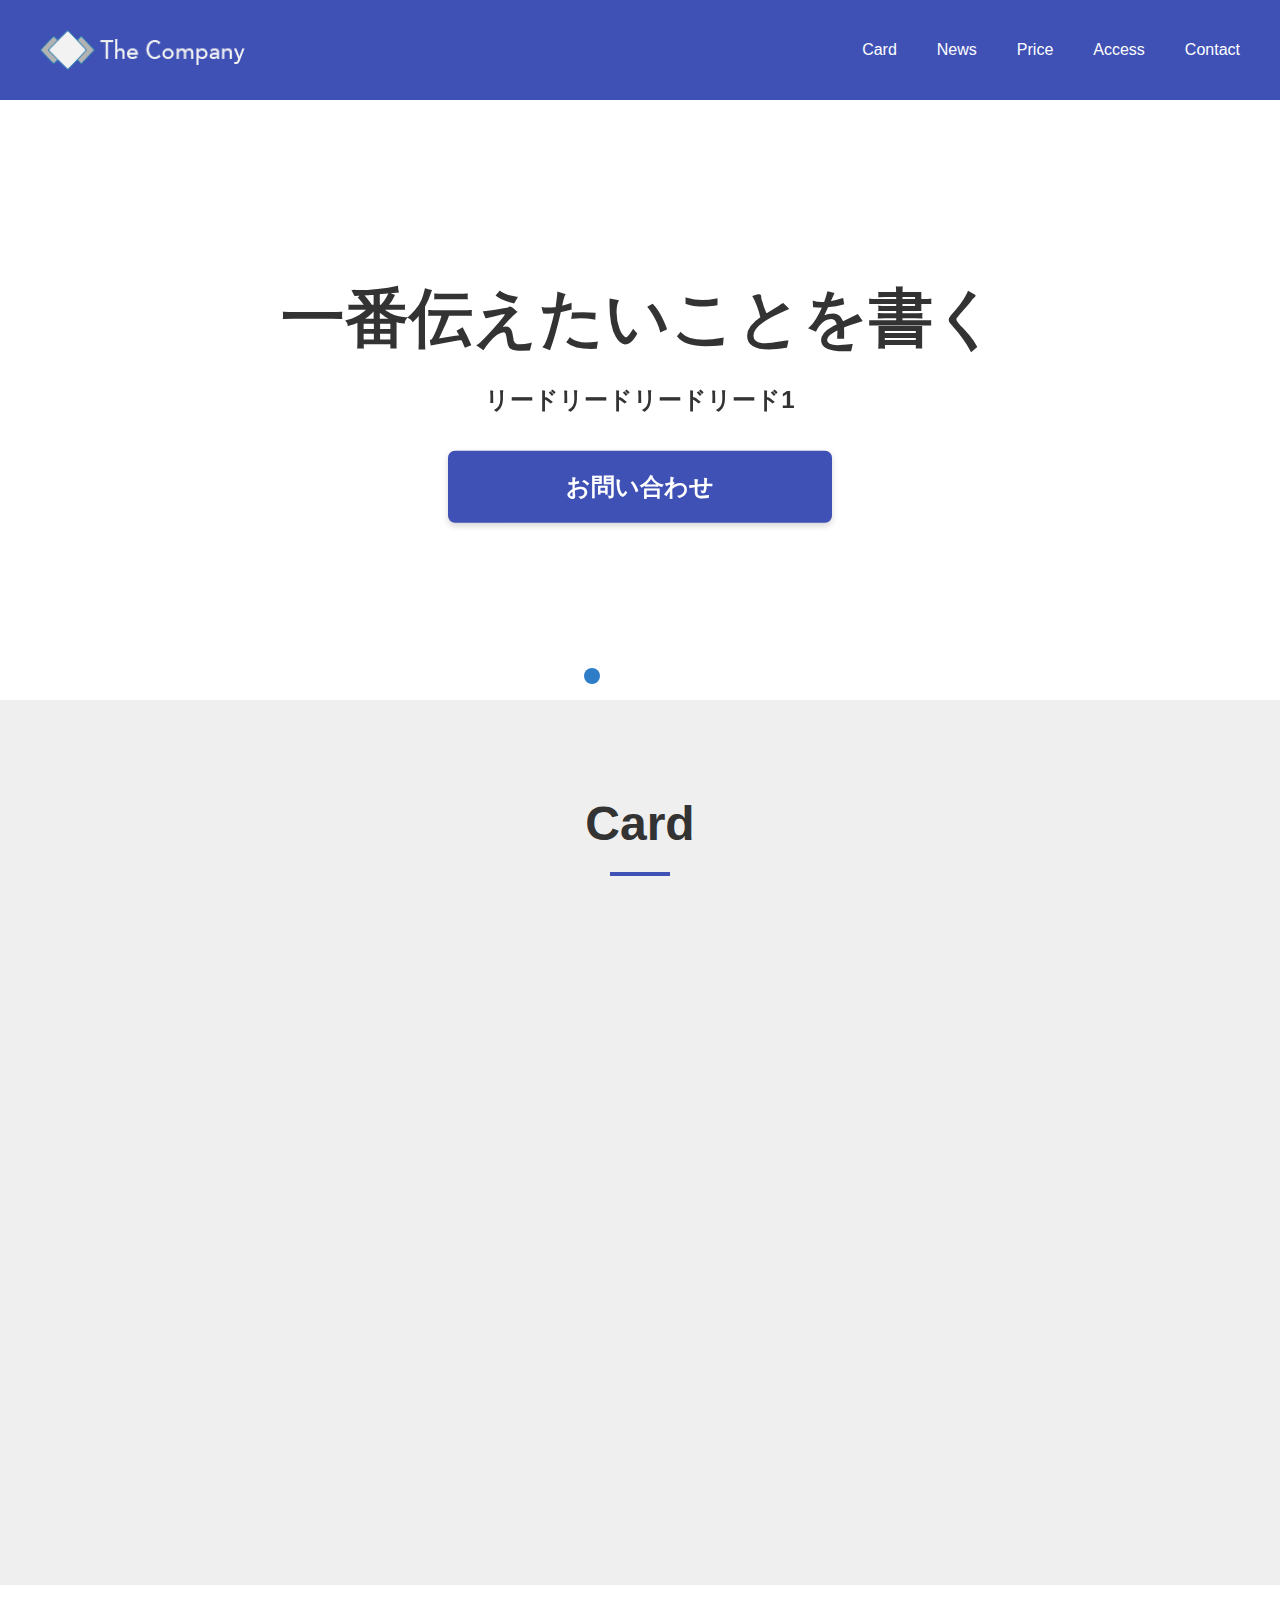
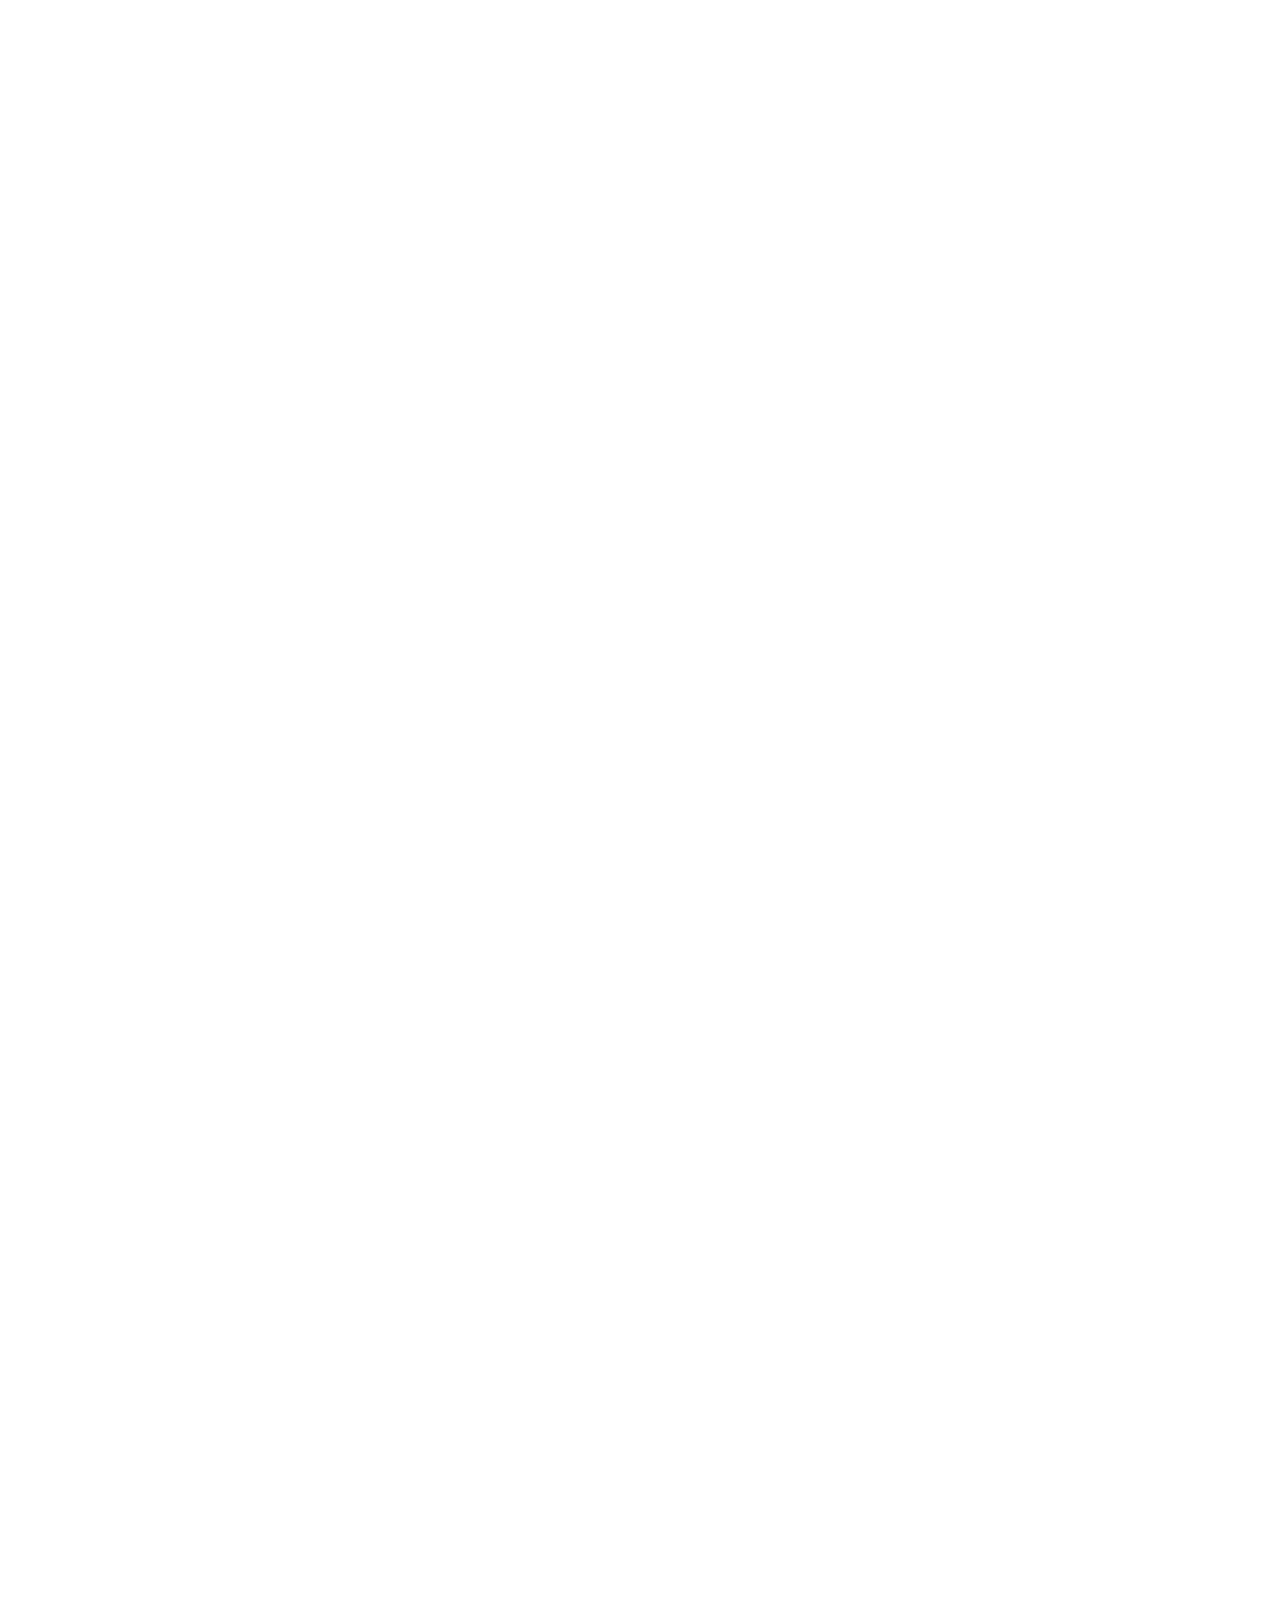
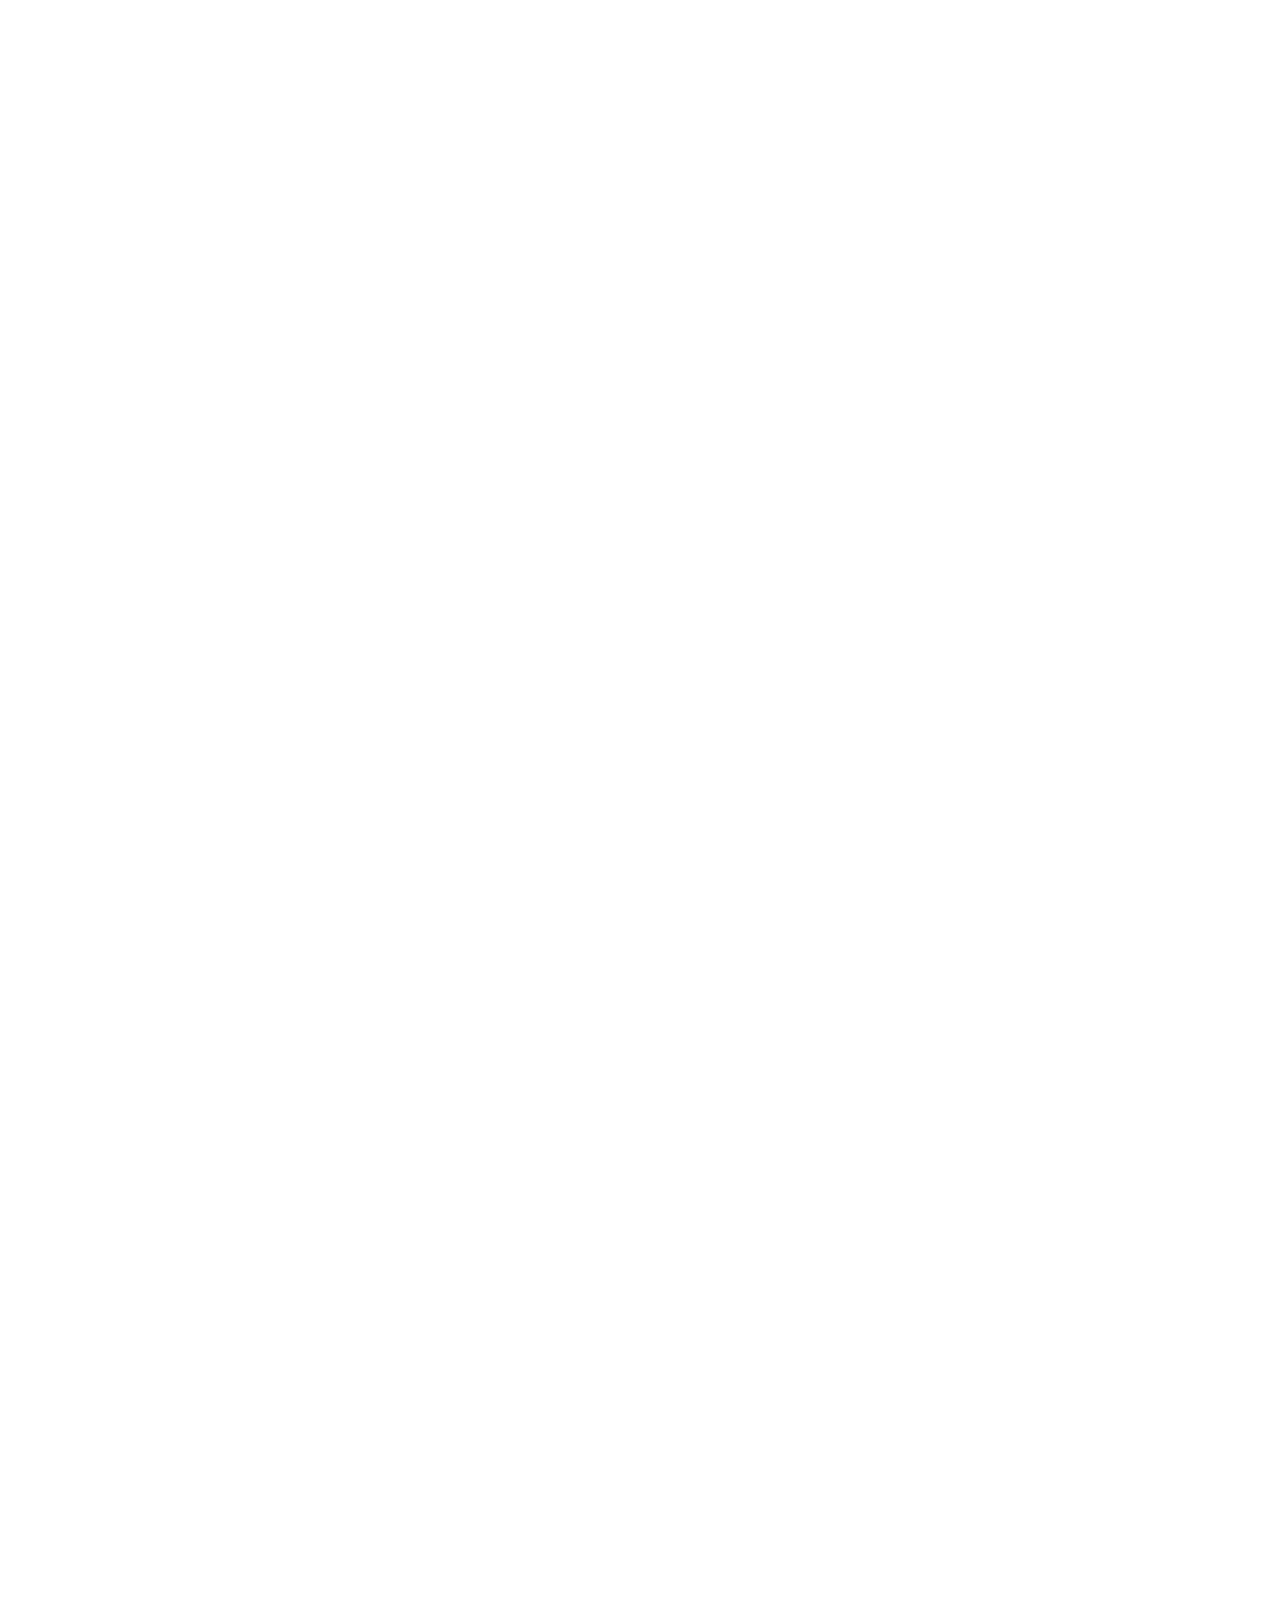
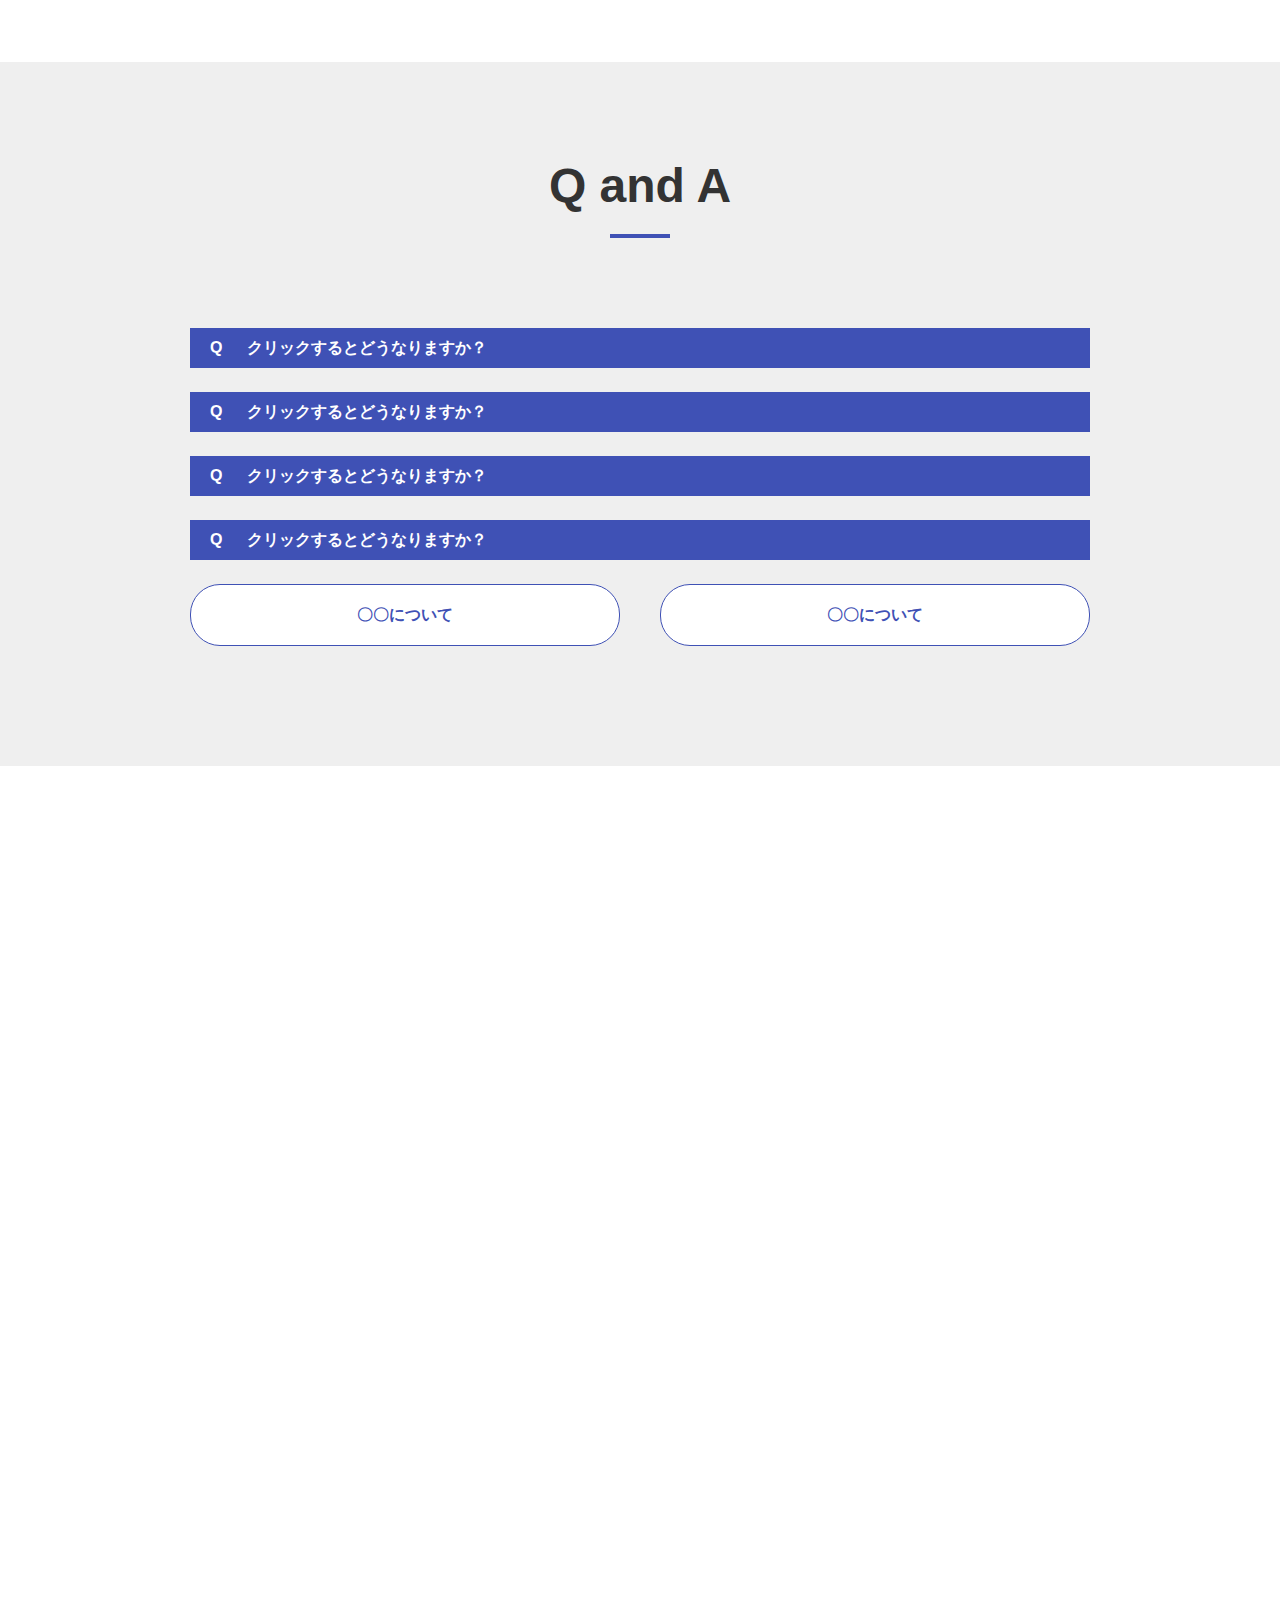
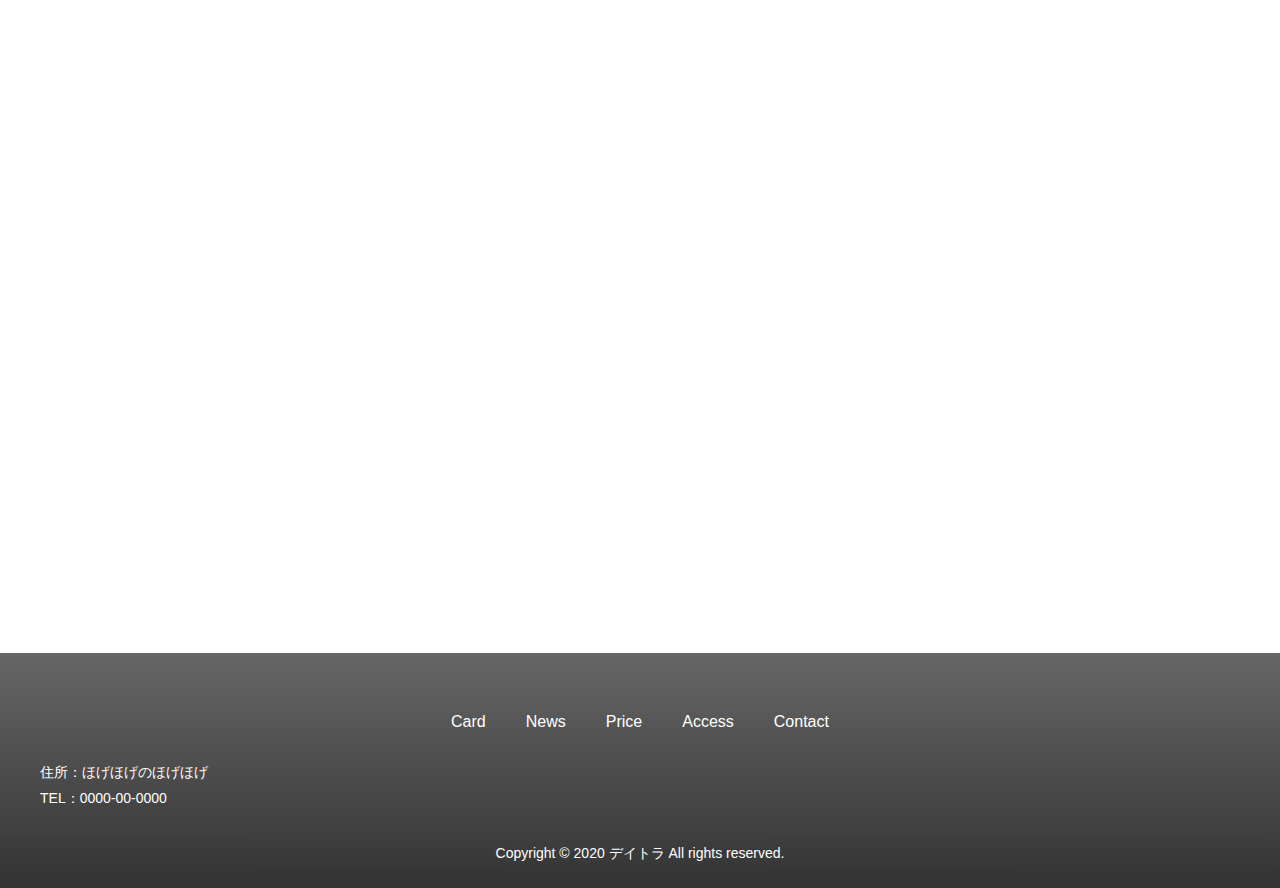
==== commit 39b87f2f: "Update index.html" ====
--- a/index.html
+++ b/index.html
@@ -15,7 +15,7 @@
     <div class="container container-header">
       <h1 class="header-logo">
         <a href="">         
-          <img src="./ANSWER/img/logo.png" alt="" >
+          <img src="./img/logo.png" alt="" >
         </a>
       </h1>
       <nav class="header-nav hidden-sp">
